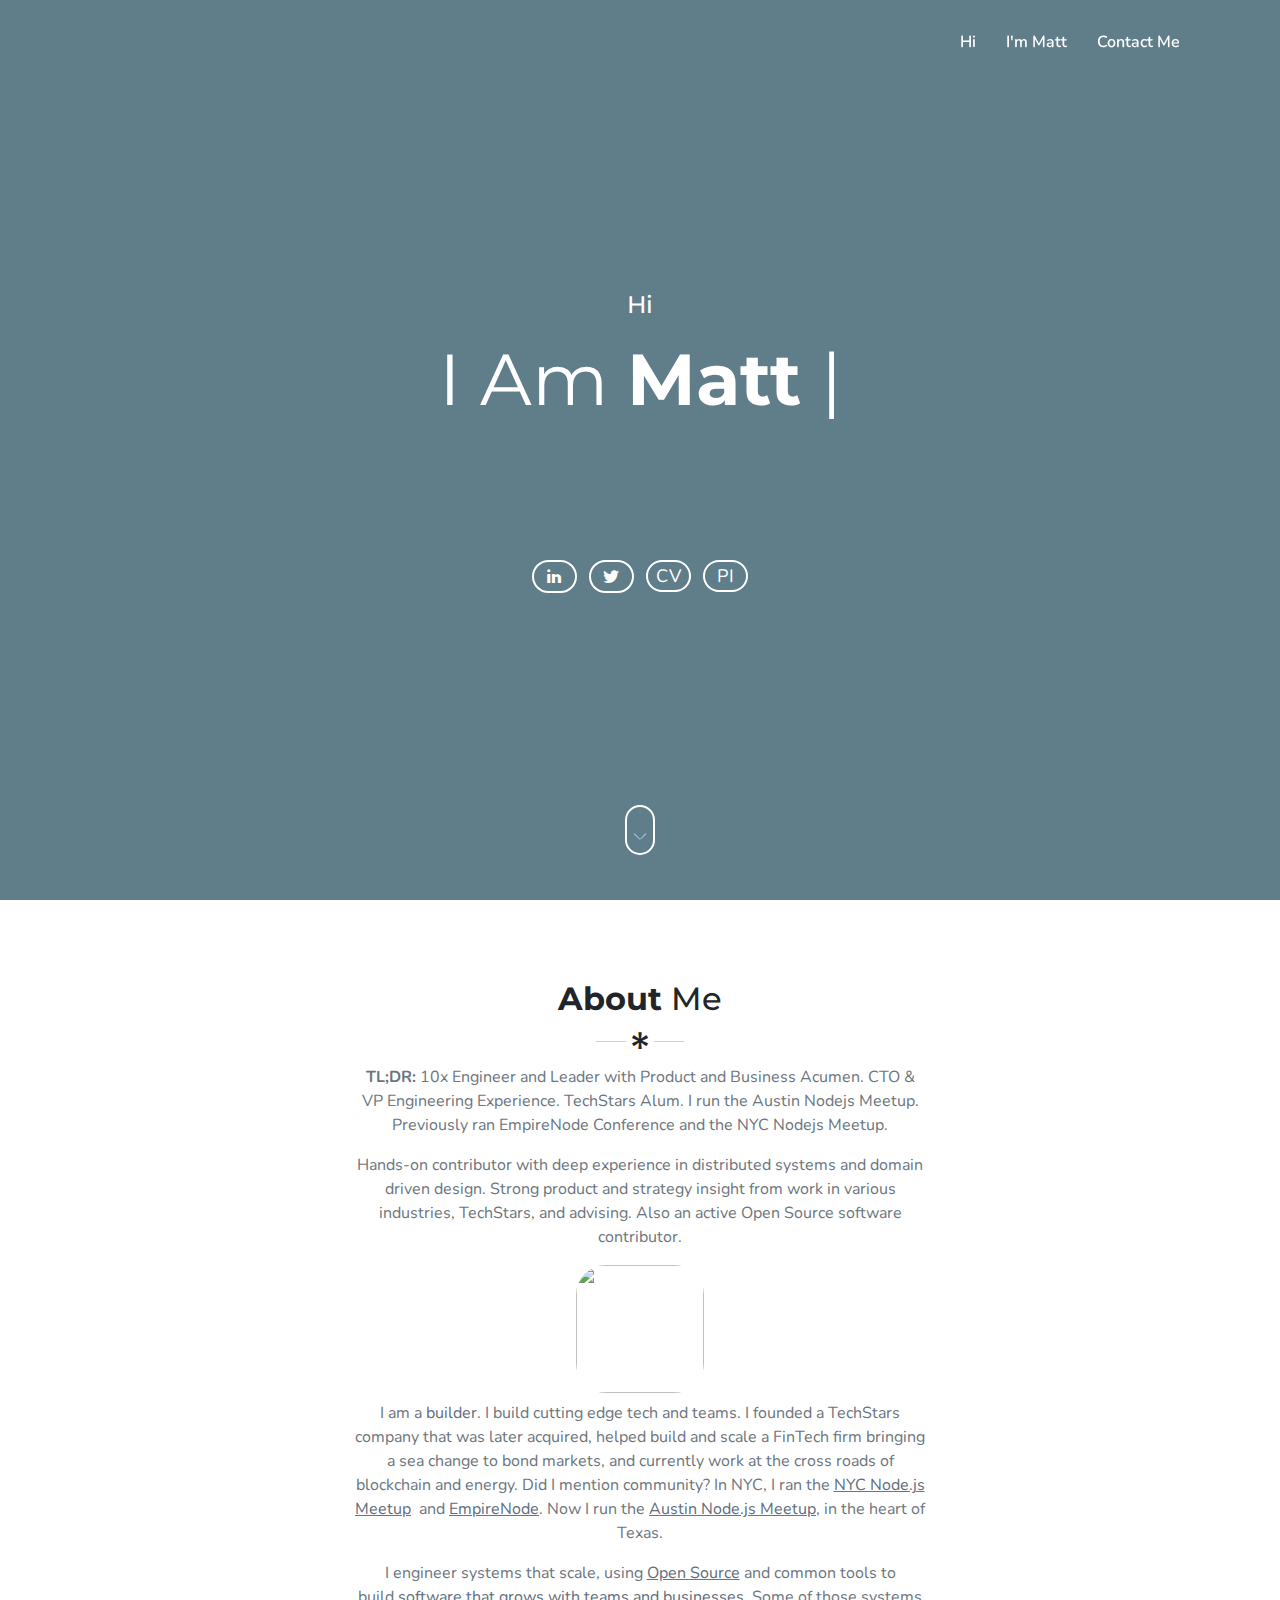
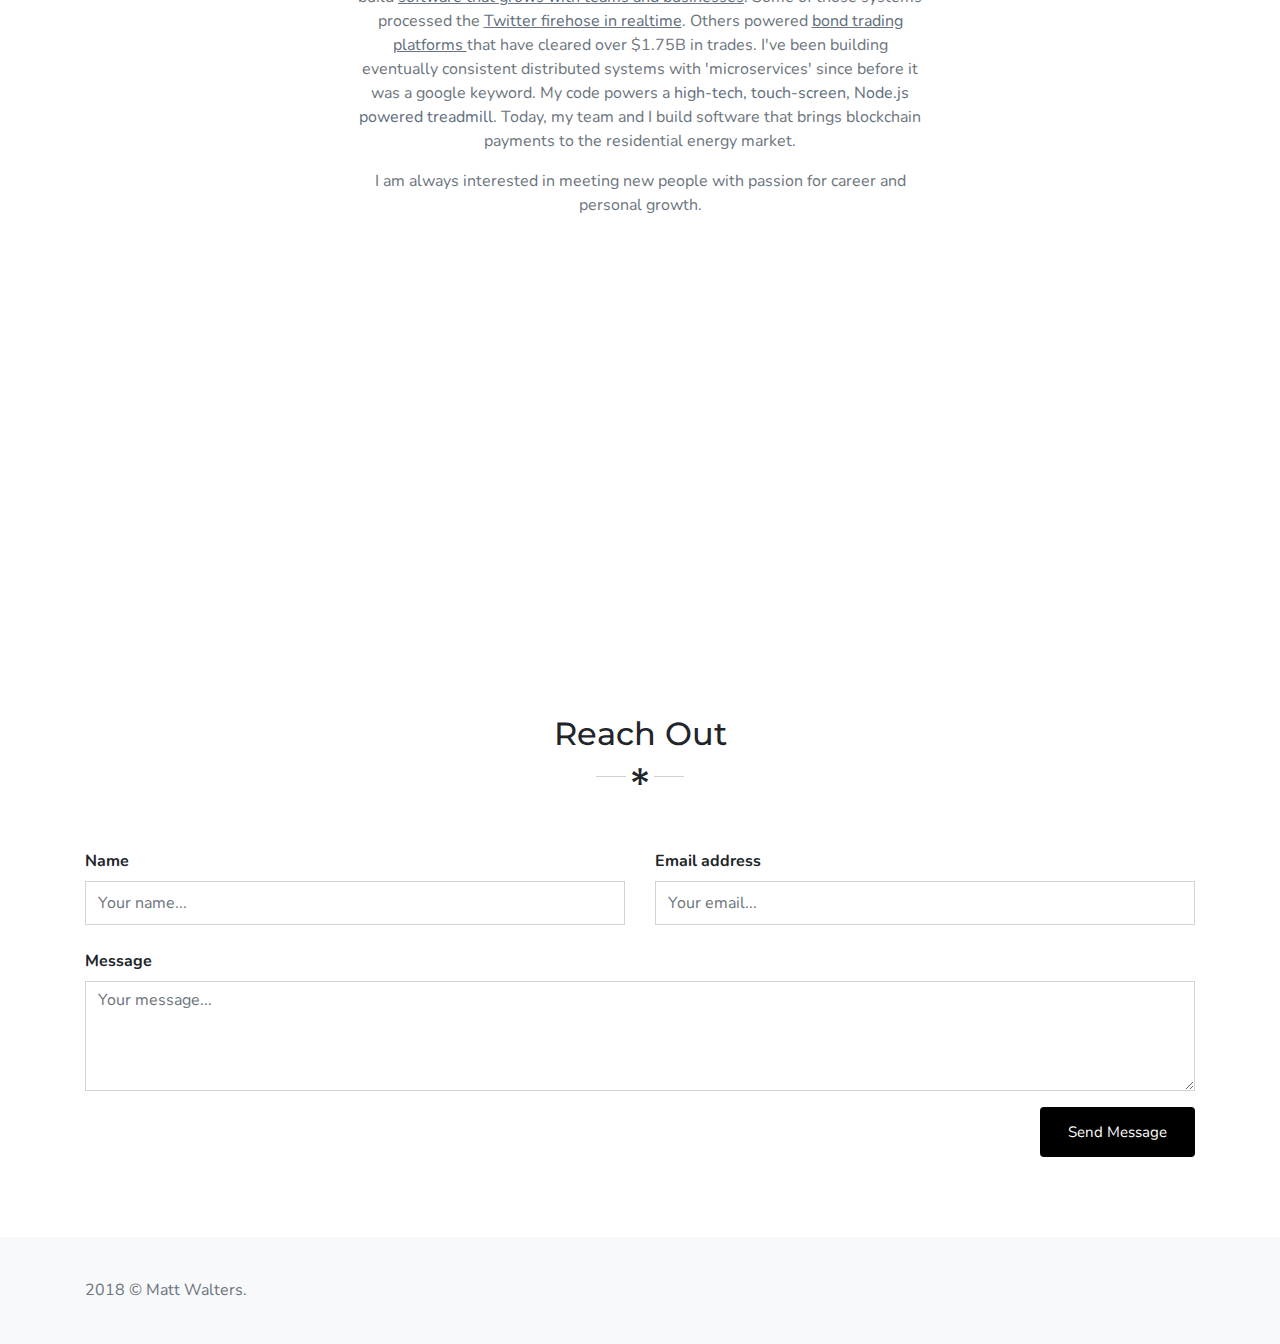
==== index.html @ 9e2d49bc "removing phone, subject" ====
<!DOCTYPE html>
<html lang="en">

    <head>
        <meta charset="UTF-8">
        <meta name="viewport" content="width=device-width, initial-scale=1">
        <title>Matt Walters - engineer, builder, leader</title>
        <meta name="description" content="" />
        <meta name="keywords" content="" />
        <meta name="author" content="ThemesBoss" />

        <link rel="shortcut icon" href="images/favicon.ico">

        <!--Bootstrap Css-->
        <link rel="stylesheet" href="css/bootstrap.min.css" />

        <!-- Materialdesign icons Css -->
        <link rel="stylesheet" href="css/materialdesignicons.min.css">

        <!-- Mobirise icons Css -->
        <link rel="stylesheet" href="css/mobiriseicons.css">

        <!-- Magnific-popup -->
        <link rel="stylesheet" href="css/magnific-popup.css">

        <!-- Animate Css -->
        <link rel="stylesheet" href="css/animate.min.css">

        <!-- Owl Slider -->
        <link rel="stylesheet" href="css/owl.carousel.css" />
        <link rel="stylesheet" href="css/owl.theme.css" />
        <link rel="stylesheet" href="css/owl.transitions.css" />

        <!-- Custom style Css -->
        <link rel="stylesheet" href="css/style.css">
    </head>

    <body>

        <!-- START LOADER -->
        <div id="preloader">
            <div id="status">
                <div class="spinner">Loading...</div>
            </div>
        </div>
        <!-- END LOADER -->

        <!-- START NAVBAR -->
        <nav class="navbar navbar-expand-lg fixed-top custom-nav sticky">
            <div class="container">
                <button class="navbar-toggler" type="button" data-toggle="collapse" data-target="#navbarCollapse" aria-controls="navbarCollapse" aria-expanded="false" aria-label="Toggle navigation">
                        <i class="mdi mdi-menu"></i>
                    </button>
                <div class="collapse navbar-collapse" id="navbarCollapse">
                    <ul class="navbar-nav ml-auto">
                        <li class="nav-item">
                            <a href="#home" class="nav-link">Hi</a>
                        </li>
                        <li class="nav-item">
                            <a href="#about" class="nav-link">I'm Matt</a>
                        </li>
                        <li class="nav-item">
                            <a href="#contact" class="nav-link">Contact Me</a>
                        </li>
                    </ul>
                </div>
            </div>
        </nav>
        <!-- END NAVBAR -->

        <!--START HOME-->
        <section class="home-bg section h-100vh" id="home">
            <div class="bg-overlay"></div>
            <div class="home-table">
                <div class="home-table-center">
                    <div class="container">
                        <div class="row justify-content-center">
                            <div class="col-lg-12">
                                <div class="text-white text-center">
                                    <h4>Hi</h4>
                                    <h1 class="header_title mb-0 mt-3" style="height: 200px;">I Am <span class="element font-weight-bold" data-elements="Matt Walters.,an engineer.,Matt Walters.,a builder.,Matt Walters.,a leader."></span></h1>
                                    <ul class="social_home list-unstyled text-center pt-4">
                                        <li class="list-inline-item"><a href="https://www.linkedin.com/in/mattwwalters" target="_blank" class="btn btn-outline-custom btn-rounded mt-4" style="padding: 1px 8px 0px 8px;width: 45px; margin-top: 0px !important;"><i class="mdi mdi-linkedin"></i></a></li>
                                        <li class="list-inline-item"><a href="https://twitter.com/mateodelnorte" target="_blank" class="btn btn-outline-custom btn-rounded mt-4" style="padding: 1px 8px 0px 8px;width: 45px; margin-top: 0px !important;"><i class="mdi mdi-twitter"></i></a></li>
                                        <li class="list-inline-item">
                                            <a href="https://www.dropbox.com/s/c5m313jmf5con96/matt-walters-resume.pdf?dl=0" target="_blank" class="btn btn-outline-custom btn-rounded mt-4" style="padding: 1px 8px 0px 8px;width: 45px; margin-top: 0px !important;">CV</a>
                                        </li>
                                        <li class="list-inline-item">
                                            <a href="https://www.dropbox.com/s/i2ods6h8wv91bjf/pi-behavioral-assessment.pdf?dl=0" target="_blank" class="btn btn-outline-custom btn-rounded mt-4" style="padding: 1px 8px 0px 8px;width: 45px; margin-top: 0px !important;">PI</a>
                                        </li>
                                    </ul>
                                </div>
                            </div>
                        </div>
                    </div>
                </div>
            </div>
            <div class="scroll_down">
                <a href="#about" class="scroll">
                    <i class="mbri-arrow-down text-white"></i>
                </a>
            </div>
        </section>
        <!--END HOME-->

        <!-- START ABOUT -->
        <section class="section" id="about">
            <div class="container">
                <div class="row justify-content-center">
                    <div class="col-lg-12">
                        <div class="text-center mx-auto section-main-title">
                            <h2><span class="font-weight-bold">About </span>Me</h2>
                            <div class="main-title-border">
                                <i class="mdi mdi-asterisk"></i>
                            </div>
                            <p class="text-muted mx-auto mt-2">
                                <span class="font-weight-bold">TL;DR:</span>​  10x  Engineer  and  Leader  with  Product  and  Business  Acumen.  CTO  &  VP  Engineering  Experience.  TechStars  Alum.
                                I  run  the  ​Austin  Nodejs  Meetup​.  Previously  ran  EmpireNode  Conference  and  ​the NYC  Nodejs  Meetup​.
                            </p>
                            <p class="text-muted mx-auto mt-2">
                                Hands-on  contributor  with deep  experience  in  distributed  systems  and  domain  driven  design.  Strong  product  and strategy  insight
                                from  work  in  various industries,  TechStars,  and  advising.  Also  an  active  Open  Source  software contributor.
                            </p>
                            <img src="https://media.licdn.com/dms/image/C4D03AQE67O3aN3QLjg/profile-displayphoto-shrink_200_200/0?e=1549497600&amp;v=beta&amp;t=A0W4bh3hUmWQbjij4_OqUir-6SLGu8jvkOCWQw6FWj8" style="border-radius: 30px;" height="128" width="128">
                            <p class="text-muted mx-auto mt-2">
                                <span>I am a <a href="https://www.linkedin.com/in/mattwwalters" target="_blank">builder</a></span>. I build cutting edge&nbsp;tech and teams. I founded a TechStars company that was later acquired, helped build and scale a FinTech firm bringing a sea change to bond markets, and currently work at the cross roads of blockchain and energy.&nbsp;Did I mention community? In NYC, I ran the&nbsp;<span style="text-decoration:underline;"><a href="http://meetup.com/nodejs" target="_blank" data-content="http://meetup.com/nodejs" data-type="external" rel="nofollow">NYC Node.js Meetup</a></span>&nbsp; and&nbsp;<span style="text-decoration:underline;"><a href="https://twitter.com/empirenode?lang=en" target="_blank" data-content="https://twitter.com/empirenode?lang=en" data-type="external" rel="nofollow">EmpireNode</a></span>. Now I run the <span style="text-decoration:underline;"><a href="http://austinnodejs.com" target="_blank" data-content="http://austinnodejs.com" data-type="external" rel="nofollow">Austin Node.js Meetup</a></span>, in the heart of Texas.
                            </p>
                            <p class="text-muted mx-auto mt-2">
                                <span>I engineer systems that scale, using&nbsp;<span style="text-decoration:underline;"><a href="https://www.npmjs.com/~/mateodelnorte" target="_blank" data-content="https://www.npmjs.com/~/mateodelnorte" data-type="external" rel="nofollow">Open</a>&nbsp;<a href="http://github.com/mateodelnorte" target="_blank" data-content="http://github.com/mateodelnorte" data-type="external" rel="nofollow">Source</a></span>&nbsp;and common tools to build&nbsp;<span style="text-decoration:underline;"><a href="https://www.youtube.com/watch?v=4k7bLtqXb8c" target="_blank" data-content="https://www.youtube.com/watch?v=4k7bLtqXb8c" data-type="external" rel="nofollow">software that grows with teams and businesses</a></span>. Some of those systems processed the&nbsp;<span style="text-decoration:underline;"><a href="https://twitter.com/gochime?lang=en" target="_blank" data-content="https://twitter.com/gochime?lang=en" data-type="external" rel="nofollow">Twitter firehose in realtime</a></span>. Others powered&nbsp;<span style="text-decoration:underline;"><a href="https://www.crunchbase.com/organization/electronifie" target="_blank" data-content="https://www.crunchbase.com/organization/electronifie" data-type="external" rel="nofollow">bond trading platforms&nbsp;</a></span>that have cleared over $1.75B in trades. I've been building eventually consistent distributed systems with 'microservices' since before it was a google keyword. My code powers a&nbsp;<a href="http://link.brightcove.com/services/player/bcpid1569566169001?bckey=AQ~~,AAABbXFr41k~,dLWXgdrAmK4P5tPDrk6Fmrtw0cDJv8Xg&amp;bctid=2098468273001" target="_blank" data-content="http://link.brightcove.com/services/player/bcpid1569566169001?bckey=AQ~~,AAABbXFr41k~,dLWXgdrAmK4P5tPDrk6Fmrtw0cDJv8Xg&amp;bctid=2098468273001" data-type="external" rel="nofollow">high-tech, touch-screen, Node.js powered treadmill</a>. Today, my team and I build&nbsp;software that brings blockchain payments to the residential energy market.</span>
                            </p>
                            <p class="text-muted mx-auto mt-2">
                                <span>I am always interested in meeting new people with passion for career and personal growth.</span>
                            </p>

                            <iframe width="560" height="315" src="https://www.youtube.com/embed/4k7bLtqXb8c" frameborder="0" allow="accelerometer; autoplay; encrypted-media; gyroscope; picture-in-picture" allowfullscreen></iframe>
                        </div>
                    </div>
                </div>
            </div>
        </section>
        <!-- END ABOUT -->

        <!-- CONTACT FORM START-->
        <section class="section " id="contact">
            <div class="container">
                <div class="row justify-content-center">
                    <div class="col-lg-12">
                        <div class="text-center mx-auto section-main-title">
                            <h2>Reach Out</h2>
                            <div class="main-title-border">
                                <i class="mdi mdi-asterisk"></i>
                            </div>
                        </div>
                    </div>
                </div>
                <div class="row mt-4 pt-4">
                    <div class="col-lg-12">
                        <div class="contact_form">
                            <div id="message"></div>
                            <form method="POST" action="https://ypey3d0rjf.execute-api.us-east-1.amazonaws.com/Prod/" name="contact-form" id="working_form">
                                <div class="row">
                                    <div class="col-lg-6">
                                        <div class="form-group mt-2">
                                            <label for="name" class="font-weight-bold">Name</label>
                                            <input name="name" id="name" type="text" class="form-control" placeholder="Your name..." >
                                        </div>
                                    </div>
                                    <div class="col-lg-6">
                                        <div class="form-group mt-2">
                                            <label for="email" class="font-weight-bold">Email address</label>
                                            <input name="email" id="email" type="email" class="form-control" placeholder="Your email..." >
                                        </div>
                                    </div>
                                </div>
                                <div class="row">
                                    <div class="col-lg-12">
                                        <div class="form-group mt-2">
                                            <label for="comments" class="font-weight-bold">Message</label>
                                            <textarea name="comments" id="comments" rows="4" class="form-control" placeholder="Your message..."></textarea>
                                        </div>
                                    </div>
                                </div>
                                <div class="row">
                                    <div class="col-sm-12 text-right">
                                        <div class="g-recaptcha" data-sitekey="6LcqW34UAAAAAB2nHOfUoIPY3ghzzU7lsdGNyKzV"></div>
                                        <input type="submit"
                                            id="submit"
                                            name="send"
                                            class="submitBnt btn btn-custom"
                                            data-callback="onContctUsSubmit"
                                            value="Send Message">
                                        <div id="simple-msg"></div>
                                    </div>
                                </div>
                            </form>
                        </div>
                    </div>
                </div>
            </div>
        </section>
        <!-- CONTACT FORM END-->

        <!-- START FOOTER -->
        <section class="bg-light">
            <div class="container">
                <div class="row pt-4 pb-4">
                    <div class="col-lg-12">
                        <div class="float-left float_none mt-2 mb-2">
                            <p class="copy-rights text-muted mb-0">2018 &copy; Matt Walters.</p>
                        </div>
                    </div>
                </div>
            </div>
        </section>
        <!-- END FOOTER -->

        <!-- BACK TO TOP -->
        <a href="#" class="back_top"> <i class="mbri-arrow-up"> </i> </a>


        <!-- JAVASCRIPTS -->
        <script src="js/jquery.min.js"></script>
        <script src="js/popper.min.js"></script>
        <script src="js/bootstrap.min.js"></script>
        <!--EASING JS-->
        <script src="js/jquery.easing.min.js"></script>
        <script src="js/scrollspy.min.js"></script>
        <!-- TYPED -->
        <script src="js/typed.js"></script>
        <!-- MFP JS -->
        <script src="js/jquery.magnific-popup.min.js"></script>
        <!--PORTFOLIO FILTER JS-->
        <script src="js/isotope.js"></script>
        <!-- CONTACT JS -->
        <script src="js/contact.js"></script>
        <!-- OWL CAROUSEL -->
        <script src="js/owl.carousel.min.js"></script>
        <!--CUSTOM JS-->
        <script src="js/custom.js"></script>
        <script src='https://www.google.com/recaptcha/api.js'></script>
        <script>
            $(".element").each(function() {
                var $this = $(this);
                $this.typed({
                    strings: $this.attr('data-elements').split(','),
                    typeSpeed: 100,
                    backDelay: 3000
                });
            });
            $.post($("#contact_form").attr('action'), JSON.stringify({
                name: $("#contact_form input[name='name']").val(),
                email: $("#contact_form input[name='email']").val(),
                message: $("#contact_form textarea[name='message']").val(),
                'g-recaptcha-response': $("#contact_form textarea[name='g-recaptcha-response']").val()
            }), function (data) {
                $(".thanks").show();
                $("#contact_form button").hide();
            }, 'json');
        </script>
    </body>
</html>
---- css/mobiriseicons.css ----
@font-face {
  font-family: 'MobiriseIcons';
  src:  url('../fonts/MobiriseIcons.eot?5dqoim');
  src:  url('../fonts/MobiriseIcons.eot?5dqoim#iefix') format('embedded-opentype'),
    url('../fonts/mobirise.ttf?5dqoim') format('truetype'),
    url('../fonts/mobirise.woff?5dqoim') format('woff'),
    url('../fonts/MobiriseIcons.svg?5dqoim#MobiriseIcons') format('svg');
  font-weight: normal;
  font-style: normal;
}

[class^="mbri-"], [class*=" mbri-"] {
  /* use !important to prevent issues with browser extensions that change fonts */
  font-family: 'MobiriseIcons' !important;
  speak: none;
  font-style: normal;
  font-weight: normal;
  font-variant: normal;
  text-transform: none;
  line-height: 1;

  /* Better Font Rendering =========== */
  -webkit-font-smoothing: antialiased;
  -moz-osx-font-smoothing: grayscale;
}

.mbri-add-submenu:before {
  content: "\e900";
}
.mbri-alert:before {
  content: "\e901";
}
.mbri-align-center:before {
  content: "\e902";
}
.mbri-align-justify:before {
  content: "\e903";
}
.mbri-align-left:before {
  content: "\e904";
}
.mbri-align-right:before {
  content: "\e905";
}
.mbri-android:before {
  content: "\e906";
}
.mbri-apple:before {
  content: "\e907";
}
.mbri-arrow-down:before {
  content: "\e908";
}
.mbri-arrow-next:before {
  content: "\e909";
}
.mbri-arrow-prev:before {
  content: "\e90a";
}
.mbri-arrow-up:before {
  content: "\e90b";
}
.mbri-bold:before {
  content: "\e90c";
}
.mbri-bookmark:before {
  content: "\e90d";
}
.mbri-bootstrap:before {
  content: "\e90e";
}
.mbri-briefcase:before {
  content: "\e90f";
}
.mbri-browse:before {
  content: "\e910";
}
.mbri-bulleted-list:before {
  content: "\e911";
}
.mbri-calendar:before {
  content: "\e912";
}
.mbri-camera:before {
  content: "\e913";
}
.mbri-cart-add:before {
  content: "\e914";
}
.mbri-cart-full:before {
  content: "\e915";
}
.mbri-cash:before {
  content: "\e916";
}
.mbri-change-style:before {
  content: "\e917";
}
.mbri-chat:before {
  content: "\e918";
}
.mbri-clock:before {
  content: "\e919";
}
.mbri-close:before {
  content: "\e91a";
}
.mbri-cloud:before {
  content: "\e91b";
}
.mbri-code:before {
  content: "\e91c";
}
.mbri-contact-form:before {
  content: "\e91d";
}
.mbri-credit-card:before {
  content: "\e91e";
}
.mbri-cursor-click:before {
  content: "\e91f";
}
.mbri-cust-feedback:before {
  content: "\e920";
}
.mbri-database:before {
  content: "\e921";
}
.mbri-delivery:before {
  content: "\e922";
}
.mbri-desktop:before {
  content: "\e923";
}
.mbri-devices:before {
  content: "\e924";
}
.mbri-down:before {
  content: "\e925";
}
.mbri-download:before {
  content: "\e926";
}
.mbri-drag-n-drop:before {
  content: "\e927";
}
.mbri-drag-n-drop2:before {
  content: "\e928";
}
.mbri-edit:before {
  content: "\e929";
}
.mbri-edit2:before {
  content: "\e92a";
}
.mbri-error:before {
  content: "\e92b";
}
.mbri-extension:before {
  content: "\e92c";
}
.mbri-features:before {
  content: "\e92d";
}
.mbri-file:before {
  content: "\e92e";
}
.mbri-flag:before {
  content: "\e92f";
}
.mbri-folder:before {
  content: "\e930";
}
.mbri-gift:before {
  content: "\e931";
}
.mbri-github:before {
  content: "\e932";
}
.mbri-globe-2:before {
  content: "\e933";
}
.mbri-globe:before {
  content: "\e934";
}
.mbri-growing-chart:before {
  content: "\e935";
}
.mbri-hearth:before {
  content: "\e936";
}
.mbri-help:before {
  content: "\e937";
}
.mbri-home:before {
  content: "\e938";
}
.mbri-hot-cup:before {
  content: "\e939";
}
.mbri-idea:before {
  content: "\e93a";
}
.mbri-image-gallery:before {
  content: "\e93b";
}
.mbri-image-slider:before {
  content: "\e93c";
}
.mbri-info:before {
  content: "\e93d";
}
.mbri-italic:before {
  content: "\e93e";
}
.mbri-key:before {
  content: "\e93f";
}
.mbri-laptop:before {
  content: "\e940";
}
.mbri-layers:before {
  content: "\e941";
}
.mbri-left-right:before {
  content: "\e942";
}
.mbri-left:before {
  content: "\e943";
}
.mbri-letter:before {
  content: "\e944";
}
.mbri-like:before {
  content: "\e945";
}
.mbri-link:before {
  content: "\e946";
}
.mbri-lock:before {
  content: "\e947";
}
.mbri-login:before {
  content: "\e948";
}
.mbri-logout:before {
  content: "\e949";
}
.mbri-magic-stick:before {
  content: "\e94a";
}
.mbri-map-pin:before {
  content: "\e94b";
}
.mbri-menu:before {
  content: "\e94c";
}
.mbri-mobile:before {
  content: "\e94d";
}
.mbri-mobile2:before {
  content: "\e94e";
}
.mbri-mobirise:before {
  content: "\e94f";
}
.mbri-more-horizontal:before {
  content: "\e950";
}
.mbri-more-vertical:before {
  content: "\e951";
}
.mbri-music:before {
  content: "\e952";
}
.mbri-new-file:before {
  content: "\e953";
}
.mbri-numbered-list:before {
  content: "\e954";
}
.mbri-opened-folder:before {
  content: "\e955";
}
.mbri-pages:before {
  content: "\e956";
}
.mbri-paper-plane:before {
  content: "\e957";
}
.mbri-paperclip:before {
  content: "\e958";
}
.mbri-photo:before {
  content: "\e959";
}
.mbri-photos:before {
  content: "\e95a";
}
.mbri-pin:before {
  content: "\e95b";
}
.mbri-play:before {
  content: "\e95c";
}
.mbri-plus:before {
  content: "\e95d";
}
.mbri-preview:before {
  content: "\e95e";
}
.mbri-print:before {
  content: "\e95f";
}
.mbri-protect:before {
  content: "\e960";
}
.mbri-question:before {
  content: "\e961";
}
.mbri-quote-left:before {
  content: "\e962";
}
.mbri-quote-right:before {
  content: "\e963";
}
.mbri-redo:before {
  content: "\e964";
}
.mbri-refresh:before {
  content: "\e965";
}
.mbri-responsive:before {
  content: "\e966";
}
.mbri-right:before {
  content: "\e967";
}
.mbri-rocket:before {
  content: "\e968";
}
.mbri-sad-face:before {
  content: "\e969";
}
.mbri-sale:before {
  content: "\e96a";
}
.mbri-save:before {
  content: "\e96b";
}
.mbri-search:before {
  content: "\e96c";
}
.mbri-setting:before {
  content: "\e96d";
}
.mbri-setting2:before {
  content: "\e96e";
}
.mbri-setting3:before {
  content: "\e96f";
}
.mbri-share:before {
  content: "\e970";
}
.mbri-shopping-bag:before {
  content: "\e971";
}
.mbri-shopping-basket:before {
  content: "\e972";
}
.mbri-shopping-cart:before {
  content: "\e973";
}
.mbri-sites:before {
  content: "\e974";
}
.mbri-smile-face:before {
  content: "\e975";
}
.mbri-speed:before {
  content: "\e976";
}
.mbri-star:before {
  content: "\e977";
}
.mbri-success:before {
  content: "\e978";
}
.mbri-sun:before {
  content: "\e979";
}
.mbri-sun2:before {
  content: "\e97a";
}
.mbri-tablet-vertical:before {
  content: "\e97b";
}
.mbri-tablet:before {
  content: "\e97c";
}
.mbri-target:before {
  content: "\e97d";
}
.mbri-timer:before {
  content: "\e97e";
}
.mbri-to-ftp:before {
  content: "\e97f";
}
.mbri-to-local-drive:before {
  content: "\e980";
}
.mbri-touch-swipe:before {
  content: "\e981";
}
.mbri-touch:before {
  content: "\e982";
}
.mbri-trash:before {
  content: "\e983";
}
.mbri-underline:before {
  content: "\e984";
}
.mbri-undo:before {
  content: "\e985";
}
.mbri-unlink:before {
  content: "\e986";
}
.mbri-unlock:before {
  content: "\e987";
}
.mbri-up-down:before {
  content: "\e988";
}
.mbri-up:before {
  content: "\e989";
}
.mbri-update:before {
  content: "\e98a";
}
.mbri-upload:before {
  content: "\e98b";
}
.mbri-user:before {
  content: "\e98c";
}
.mbri-user2:before {
  content: "\e98d";
}
.mbri-users:before {
  content: "\e98e";
}
.mbri-video-play:before {
  content: "\e98f";
}
.mbri-video:before {
  content: "\e990";
}
.mbri-watch:before {
  content: "\e991";
}
.mbri-website-theme:before {
  content: "\e992";
}
.mbri-wifi:before {
  content: "\e993";
}
.mbri-windows:before {
  content: "\e994";
}
.mbri-zoom-out:before {
  content: "\e995";
}
---- css/style.css ----
/*
------------------------------------------------------------------------
* Template Name    : Elvish | Responsive Bootstrap 4 Personal Template *
* Author           : ThemesBoss                                        *
* Version          : 1.0.0                                             *
* Created          : May 2018                                        *
* File Description : Main Css file of the template                     *
*-----------------------------------------------------------------------
*/

/***********************
    1.BASIC
    2.HELPER
    3.NAVBAR
    4.HOME
    5.ABOUT ME
    6.SERVICES
    7.FUNFACTS
    8.EDUCATION & EXPERIANCE
    9.CTA SECTION
    10.WORK
    11.CLIENT
    12.GREATE PEOPLE
    13.SUBCRIBE SECTION
    14.BLOG
    15.CONTACT US
    16.FOOTER
    17.RESPONSIVE
************************/

@import url('https://fonts.googleapis.com/css?family=Montserrat:400,500,600|Nunito:400,600,700');

/*======================
        1.BASIC
========================*/

body {
    font-family: 'Nunito', sans-serif;
    overflow-x: hidden;
}

h1,
h2,
h3,
h4,
h5,
h6 {
    font-family: 'Montserrat', sans-serif;
}

h1.font-weight-bold,
h2.font-weight-bold,
h3.font-weight-bold,
h4.font-weight-bold,
h5.font-weight-bold,
h6.font-weight-bold {
    font-weight: 600 !important;
}

a,
a:hover,
a:focus,
button,
button:focus {
    text-decoration: none !important;
    outline: none !important;
    box-shadow: none !important;
}

::selection {
    background: rgba(166, 175, 189, 0.3);
}

::-moz-selection {
    background: rgba(166, 175, 189, 0.3);
}

#preloader {
    position: fixed;
    top: 0;
    left: 0;
    right: 0;
    bottom: 0;
    background-color: #fff;
    z-index: 9999999;
}

a {
    color: #606d7d;
}
#status {
    width: 40px;
    height: 40px;
    position: absolute;
    left: 50%;
    top: 50%;
    margin: -20px 0 0 -20px;
}

.spinner {
    margin: 0 auto;
    font-size: 10px;
    position: relative;
    text-indent: -9999em;
    border-top: 5px solid rgba(0, 0, 0, 0.2);
    border-right: 5px solid rgba(0, 0, 0, 0.2);
    border-bottom: 5px solid rgba(0, 0, 0, 0.2);
    border-left: 5px solid #000;
    -webkit-transform: translateZ(0);
    -ms-transform: translateZ(0);
    transform: translateZ(0);
    -webkit-animation: load8 1.1s infinite linear;
    animation: load8 1.1s infinite linear;
}

.spinner,
.spinner:after {
    border-radius: 50%;
    width: 40px;
    height: 40px;
}

@-webkit-keyframes load8 {
    0% {
        -webkit-transform: rotate(0deg);
        transform: rotate(0deg);
    }
    100% {
        -webkit-transform: rotate(360deg);
        transform: rotate(360deg);
    }
}

@keyframes load8 {
    0% {
        -webkit-transform: rotate(0deg);
        transform: rotate(0deg);
    }
    100% {
        -webkit-transform: rotate(360deg);
        transform: rotate(360deg);
    }
}

.back_top {
    text-align: center;
    position: fixed;
    bottom: 15px;
    height: 35px;
    width: 35px;
    background-color: #000;
    display: none;
    z-index: 10000;
    border-radius: 3px;
    right: 20px;
    transition: all 0.5s;
}

.back_top i {
    color: #fff;
    line-height: 35px;
    font-size: 12px;
    display: block;
}

/*==========================
        2.HELPER
============================*/

.section {
    padding-top: 80px;
    padding-bottom: 80px;
    position: relative;
    background-color: #fff;
}

.bg-dark {
    background-color: #000;
}

.bg-custom{
    background-color: #000;
}

.text-dark {
    color: #000 !important;
}

.text-muted {
    color: #777;
}

.text-custom {
    color: #000 !important;
}

.h-100vh {
    height: 100vh;
}

.z-index {
    z-index: 2;
}

.bg-custom {
    background-color: #000;
}

.section-main-title {
    max-width: 570px;
}

.main-title-border::after,
.main-title-border::before {
    display: inline-block;
    margin-top: -7px;
    vertical-align: middle;
    content: "";
    background-color: #d0d0d0;
    width: 30px;
    height: 1px;
}

.main-title-border i {
    font-size: 20px;
}

.bg-overlay-gredient {
    background: linear-gradient(32deg, rgba(18, 166, 181, 0.8) 0%, rgba(16, 12, 242, 0.7) 100%);
    position: absolute;
    top: 0;
    right: 0;
    left: 0;
    bottom: 0;
    width: 100%;
    height: 100%;
}

.bg-overlay {
    background: rgba(6, 52, 72, 0.67);
    position: absolute;
    top: 0;
    right: 0;
    left: 0;
    bottom: 0;
    width: 100%;
    height: 100%;
}

.btn {
    padding: 12px 26px;
}

.btn-rounded {
    border-radius: 30px;
}

.btn-outline-custom {
    background-color: transparent;
    border: 2px solid #fff;
    color: #fff;
    letter-spacing: 1px;
    transition: all 0.5s;
    font-size: 15px;
}

.btn-outline-custom:hover,
.btn-outline-custom:focus,
.btn-outline-custom:active,
.btn-outline-custom.active,
.btn-outline-custom.focus,
.btn-outline-custom:active,
.btn-outline-custom:focus,
.btn-outline-custom:hover,
.open>.dropdown-toggle.btn-outline-custom {
    background-color: #fff !important;
    border-color: #fff !important;
    color: #000 !important;
}

.btn-outline-black {
    background-color: transparent;
    border: 2px solid #000;
    color: #000;
    font-weight: 600;
    letter-spacing: 1px;
    transition: all 0.5s;
    font-size: 15px;
}

.btn-outline-black:hover,
.btn-outline-black:focus,
.btn-outline-black:active,
.btn-outline-black.active,
.btn-outline-black.focus,
.btn-outline-black:active,
.btn-outline-black:focus,
.btn-outline-black:hover,
.open>.dropdown-toggle.btn-outline-black {
    background-color: #000 !important;
    border-color: #000 !important;
    color: #fff !important;
}

.btn-custom {
    background-color: #000;
    border: 2px solid #000;
    color: #fff;
    transition: all 0.5s;
    font-size: 15px;
    text-transform: capitalize;
}

.btn-custom:hover,
.btn-custom:focus,
.btn-custom:active,
.btn-custom.active,
.btn-custom.focus,
.btn-custom:active,
.btn-custom:focus,
.btn-custom:hover,
.open>.dropdown-toggle.btn-custom {
    background-color: #fff;
    border-color: #000;
    color: #000;
}

/*==========================
        3.NAVBAR
============================*/

.custom-nav {
    padding: 15px 0px;
    width: 100%;
    border-radius: 0px;
    z-index: 999;
    margin-bottom: 0px;
    transition: all 0.5s ease-in-out;
    background-color: transparent;
}

.custom-nav.stickyadd {
    background-color: #fff;
    padding: 8px 0;
    box-shadow: 0px 0px 18px 1px rgba(0, 0, 0, 0.1);
}

.custom-nav .navbar-nav li a {
    color: #fff;
    font-size: 16px;
    background-color: transparent !important;
    padding: 15px 0;
    position: relative;
    margin: 0 7px;
    font-weight: 600;
    transition: all 0.4s;
}

.custom-nav .navbar-nav li.active a:before,
.custom-nav .navbar-nav li:hover a:before,
.custom-nav .navbar-nav li:active a:before,
.custom-nav.stickyadd .navbar-nav li.active a:before,
.custom-nav.stickyadd .navbar-nav li:hover a:before,
.custom-nav.stickyadd .navbar-nav li:active a:before {
    opacity: 1;
}

.custom-nav .navbar-nav li a:before,
.custom-nav.stickyadd .navbar-nav li a:before {
    content: '';
    position: absolute;
    left: 50%;
    bottom: 10%;
    height: 6px;
    width: 6px;
    background: #fff;
    border-radius: 50%;
    opacity: 0;
    transform: translateX(-50%);
    -webkit-transition: all 0.3s ease 0s;
    -o-transition: all 0.3s ease 0s;
    transition: all 0.3s ease 0s;
}

.custom-nav.stickyadd .navbar-nav li a:before {
    background: #000 !important;
}

.navbar-toggler {
    font-size: 24px;
    margin-top: 5px;
    margin-bottom: 0px;
    color: #ffffff;
}

.custom-nav.stickyadd .navbar-nav li a {
    color: #000;
}

.navbar-toggle {
    font-size: 24px;
    margin-top: 5px;
    margin-bottom: 0px;
    color: #ffffff;
}

.nav .open>a,
.nav .open>a:focus,
.nav .open>a:hover {
    background-color: transparent;
    border-color: #337ab7;
}

.logo .logo-light {
    display: inline-block;
}

.stickyadd .logo .logo-dark {
    display: inline-block;
}

.stickyadd .logo .logo-light {
    display: none;
}

.logo .logo-dark {
    display: none;
}

.custom-nav .navbar-brand.logo img {
    height: 28px;
}

/*==========================
        4.HOME
============================*/

.home-bg {
    background-image: url(http://www.poppressinternational.com/wp-content/uploads/2014/10/ACL_2014_Day_1-21.jpg);
    background-position: center center;
    background-size: cover;
    position: relative;
}

.home-table-center {
    display: table-cell;
    vertical-align: middle;
}

.home-table {
    display: table;
    width: 100%;
    height: 100%;
}

.header_title {
    font-size: 72px;
    font-weight: 400;
    line-height: 1.2;
    text-transform: capitalize;
}

.header_subtitle {
    line-height: 2.0;
    font-size: 18px;
    max-width: 600px;
}

.social_home li a {
    font-size: 18px;
    color: #ffffff;
    display: inline-block;
    width: 30px;
    text-align: center;
}

.scroll_down {
    position: absolute;
    bottom: 5vh;
    width: 100%;
    text-align: center;
    color: #fff;
    font-size: 13px;
    z-index: 8;
}

.scroll_down i {
    position: relative;
    -webkit-animation: bounce 2s infinite;
    animation: bounce 2s infinite;
    height: 50px;
    width: 30px;
    line-height: 60px;
    border-radius: 30px;
    border: 2px solid #ffffff;
    display: inline-block;
    color: #fff;
    font-size: 12px;
}

.scroll_down i:after {
    content: "";
    position: absolute;
    top: 0;
    left: 0;
    width: 100%;
    height: 100%;
    border-radius: 50%;
    z-index: -1;
    transition: all .2s;
}

/*----DEMO 4/5/6----*/

.creative:after {
    content: "";
    position: absolute;
    bottom: -40px;
    left: 0;
    z-index: 1;
    width: 100%;
    height: 100px;
    background: transparent;
    background-size: 100% 100%;
    background-image: url(../images/bottom-color.png);
}

/*----DEMO 7/8/9-----*/

.clip-home{
    clip-path: polygon(0 0, 100% 0, 100% 83%, 50% 100%, 0 83%);
}

/*----DEMO 10/11/12/13----*/

.jarallax{
    background-size: cover;
    background-position: center center;
}

/*----DEMO 14----*/

.home-bg-slider {
    position: relative;
}

.home-bg-slider .carousel-control-next,
.carousel-control-prev {
    width: 6%;
}

.home-bg-slider .carousel-item,
.home-bg-slider .carousel {
    height: 100vh;
    width: 100%;
}

.home-bg-slider .carousel-item {
    background-position: center center;
    background-size: cover;
}

/*==========================
        5.ABOUT ME
============================*/

.about-detail {
    max-width: 850px;
}

.about-detail .about-work li {
    font-size: 18px;
    font-weight: 600;
}

.about-detail .about-work li::after {
    content: "";
    height: 3px;
    width: 3px;
    border-radius: 50%;
    background-color: #757575;
    margin: 0px 12px;
    position: relative;
    display: inline-block;
    top: -3px;
}

.about-detail .about-work li:last-child:after {
    content: "";
    display: none;
}

.skill-custom .progress {
    height: 4px;
    margin-bottom: 40px;
    margin-top: 10px;
}

.skill-custom .progress-bar {
    background: #000;
}

/*==========================
        6.SERVICES
============================*/

.lan_box_ser {
    border: 1px dotted #e7e7e7;
}

.lan_box_ser .ser_icon i {
    font-size: 42px;
}

/*==========================
        7.FUNFACTS
============================*/

.lan_funfact {
    border: 1px dashed #b9b9b9;
}

.lan_funfact .lan_fun_name {
    font-size: 15px;
    color: rgba(255, 255, 255, 0.7);
}

.bg-funfact {
    position: relative;
    background-image: url(../images/img-1.jpg);
    background-size: cover;
    background-position: center center;
}

/*===========================
        8.EDUCATION
=============================*/

.cv_edu_exp {
    padding: 10px 0;
    position: relative;
}

.cv_edu_exp::after {
    content: "";
    height: 100%;
    left: 0;
    background-color: #e7e7e7;
    margin: 0;
    position: absolute;
    right: 0;
    top: 0;
    width: 1px;
}

.cv_edu_exp .cv_edu_exp_box {
    border-radius: 7px;
    border: 1px solid #e7e7e7;
    margin-left: 20px;
    padding: 20px;
}

.cv_edu_exp .cv_edu_exp_box .cv_edu_exp_year {
    position: relative;
    margin: 0 0 10px 15px !important;
}

.cv_edu_exp .cv_edu_exp_box .cv_edu_exp_year::after {
    border: 3px solid #fff;
    border-radius: 50%;
    content: "";
    height: 20px;
    background-color: #000;
    position: absolute;
    left: -65px !important;
    width: 20px;
    z-index: 1;
}

.cv_edu_exp .cv_edu_exp_box .cb_edu_exp_detail {
    text-align: left;
    margin-left: 15px;
    float: left;
    border-radius: 0;
}

.cv_edu_exp h4,
.cb_edu_exp_detail h4 {
    font-size: 18px;
    font-weight: 600;
    margin-top: 0;
    text-transform: capitalize;
}

.cv_desc {
    line-height: 26px;
    font-size: 15px;
    color: #666;
}

/*==========================
        9.CTA SECTIOn
============================*/

.bg-cta {
    position: relative;
    background-image: url(../images/img-2.jpg);
    background-size: cover;
    background-position: center center;
}

/*===========================
        10.WORK
=============================*/

.work_menu li a {
    letter-spacing: 0.03em;
    cursor: pointer;
    margin-bottom: 5px;
    font-weight: 600;
    font-size: 14px;
    color: #9a9a9a !important;
    transition: all 0.5s;
    margin-top: 5px;
}

.work_menu li {
    margin-right: 0px !important;
}

.work_menu li:after {
    content: "";
    height: 3px;
    width: 3px;
    border-radius: 50%;
    background-color: #757575;
    margin: 0px 16px;
    position: relative;
    display: inline-block;
    top: -3px;
}

.work_menu li:last-child:after {
    content: "";
    display: none;
}

.work_menu a.active,
.work_menu a:hover {
    color: #000 !important;
}

.work_item {
    position: relative;
    padding: 15px;
}

.work_box {
    overflow: hidden;
    position: relative;
}

.work_box .work_img {
    position: relative;
    overflow: hidden;
}

.work_box .work_img:after {
    content: " ";
    display: block;
    width: 100%;
    height: 100%;
    position: absolute;
    top: 0;
    left: 0;
    border-radius: 5px;
    transition: all 0.27s cubic-bezier(0.3, 0.1, 0.58, 1);
}

.work_box .work_img>img {
    transition: all 0.3s cubic-bezier(0.3, 0.1, 0.58, 1);
    border-radius: 0;
}

.work_box .work_detail {
    opacity: 0;
    color: #ffffff;
    width: 100%;
    padding: 20px;
    box-sizing: border-box;
    position: absolute;
    left: 0;
    overflow: hidden;
    transition: all 0.27s cubic-bezier(0.3, 0.1, 0.58, 1);
}

.work_box .work_detail h4 {
    font-size: 18px;
}

.work_box .work_detail p {
    color: rgba(255, 255, 255, 0.6);
    font-size: 14px;
}

.work_box:hover .work_detail {
    top: 50%;
    transform: translate(0, -50%);
    opacity: 1;
}

.work_box:hover .work_img:after {
    background: rgba(0, 0, 0, 0.8);
}

.work_box:hover .work_img>img {
    transform: scale(1.2);
}

/*==========================
        11.CLIENT
============================*/

.bg-client {
    position: relative;
    background-image: url(../images/img-3.jpg);
    background-size: cover;
    background-position: center center;
}

.people_says .people_icon i {
    font-size: 60px;
}

.people_review_box .people_review {
    font-size: 18px;
    max-width: 580px;
}

.owl-theme .owl-controls .owl-page {
    margin: 20px 0px;
}

.owl-theme .owl-controls .owl-page span {
    display: block;
    width: 12px;
    height: 6px;
    margin: 5px 4px;
    filter: Alpha(Opacity=50);
    opacity: 0.5;
    -webkit-border-radius: 20px;
    -moz-border-radius: 20px;
    border-radius: 20px;
    transition: all 0.5s;
    background: #fff;
}

.owl-theme .owl-controls .owl-page.active span {
    width: 20px;
}

/*==========================
        12.GREATE PEOPLE
============================*/

.logo_img img {
    max-height: 100px;
    width: auto !important;
}

/*==========================
        13.SUBCRIBE SECTION
============================*/

.subcribe-newslatter input {
    padding: 15px 20px;
    width: 100%;
    font-size: 17px;
    color: #4c5667 !important;
    border: none;
    outline: none !important;
    padding-right: 150px;
    padding-left: 30px;
    border-radius: 30px;
    background-color: #f1f1f1;
}

.subcribe-newslatter button {
    position: absolute;
    top: 4px;
    right: 5px;
    outline: none !important;
    border-radius: 30px;
    font-size: 17px;
    padding: 9px 30px;
}

.subcribe-newslatter form {
    max-width: 550px;
}

/*==========================
        14.BLOG
============================*/

.blog_video .blog_play {
    position: absolute;
    top: 52%;
    left: 52%;
    margin-left: -40px;
    margin-top: -40px;
}

.blog_play {
    outline: none !important;
    width: 65px;
    height: 65px;
    padding-left: 2px;
    border-radius: 50%;
    z-index: 4;
    display: inline-block;
    cursor: pointer;
    text-align: center;
    color: #000 !important;
    font-size: 35px;
    line-height: 65px;
    background-color: #fff;
}

/*==========================
        15.CONTACT US
============================*/

.form-sub-title {
    font-size: 15px;
    line-height: 24px;
    margin-bottom: 50px;
}

.contact_form .form-control {
    box-shadow: none !important;
    height: 44px;
    border-radius: 0px;
}

.contact_form .form-control:focus {
    border-color: #000;
}

.contact_form textarea.form-control {
    height: auto;
}

.error {
    margin: 8px 0px;
    display: none;
    color: red;
}

.error_msg {
    margin-bottom: 20px;
    text-align: center;
    font-size: 18px;
    color: red;
    font-weight: 700;
}

.gig_loader {
    display: none;
}

#success_msg {
    text-align: center;
    margin-bottom: 20px;
}

#success_msg h3 {
    color: #0dba26;
    font-size: 22px;
}

/*==========================
        16.FOOTER
============================*/

.fot_social .social-icon {
    border: 2px solid #868e96;
    border-radius: 50%;
    transition: all 0.5s;
    width: 42px;
    height: 42px;
    display: block;
    font-size: 18px;
    line-height: 38px;
    text-align: center;
}

.fot_social .social-icon:hover {
    border-color: #000;
    color: #000 !important;
    transform: rotate(360deg);
}

.copy-rights {
    line-height: 43px;
}

/*==========================
        14.RESPONSIVE
============================*/

@media (max-width: 768px) {
    .custom-nav {
        margin-top: 0px;
        padding: 10px 0px !important;
        background-color: #fff !important;
    }
    .custom-nav .navbar-nav li a:before {
        content: '';
        display: none;
    }
    .custom-nav .navbar-nav li a {
        margin: 0 0px;
        padding: 6px 0;
        color: rgba(0, 0, 0, 0.55) !important;
    }
    .custom-nav .navbar-nav li.active a {
        color: #000 !important;
    }
    .custom-nav>.container {
        width: 90%;
    }
    .custom-nav .logo .logo-dark {
        display: inline-block;
    }
    .custom-nav .logo .logo-light {
        display: none;
    }
    .custom-nav .navbar-brand.logo img {
        height: 26px;
    }
    .navbar-nav {
        margin-top: 0px;
    }
    .navbar-toggler {
        font-size: 29px;
        margin-top: 0px;
        margin-bottom: 0px;
        color: #000;
    }
    .header_title {
        font-size: 40px;
        line-height: 1.2;
    }
    .header_subtitle {
        font-size: 15px;
        line-height: 1.8;
    }
    .home-bg,.h-100vh.jarallax,.h-100vh.bg-dark,.home-bg-slider .carousel-item{
        padding: 110px 0 170px 0;
    }
    .h-100vh ,.home-bg-slider .carousel-item{
        height: auto;
    }
    .clip-home{
        clip-path:none;
    }
    .custom-nav .navbar-brand.logo img {
        height: 26px;
    }
    .about-detail .about-work li::after,
    .work_menu li:after {
        display: none;
        content: "";
    }
    .about-detail .about-work li {
        margin-right: 7px;
        margin-left: 7px;
    }
    .copy-rights {
        line-height: 26px;
    }
    .float_none.float-right,
    .float_none.float-left {
        float: none !important;
        text-align: center;
    }
    .work_menu li a {
        margin: 8px 10px;
    }
}
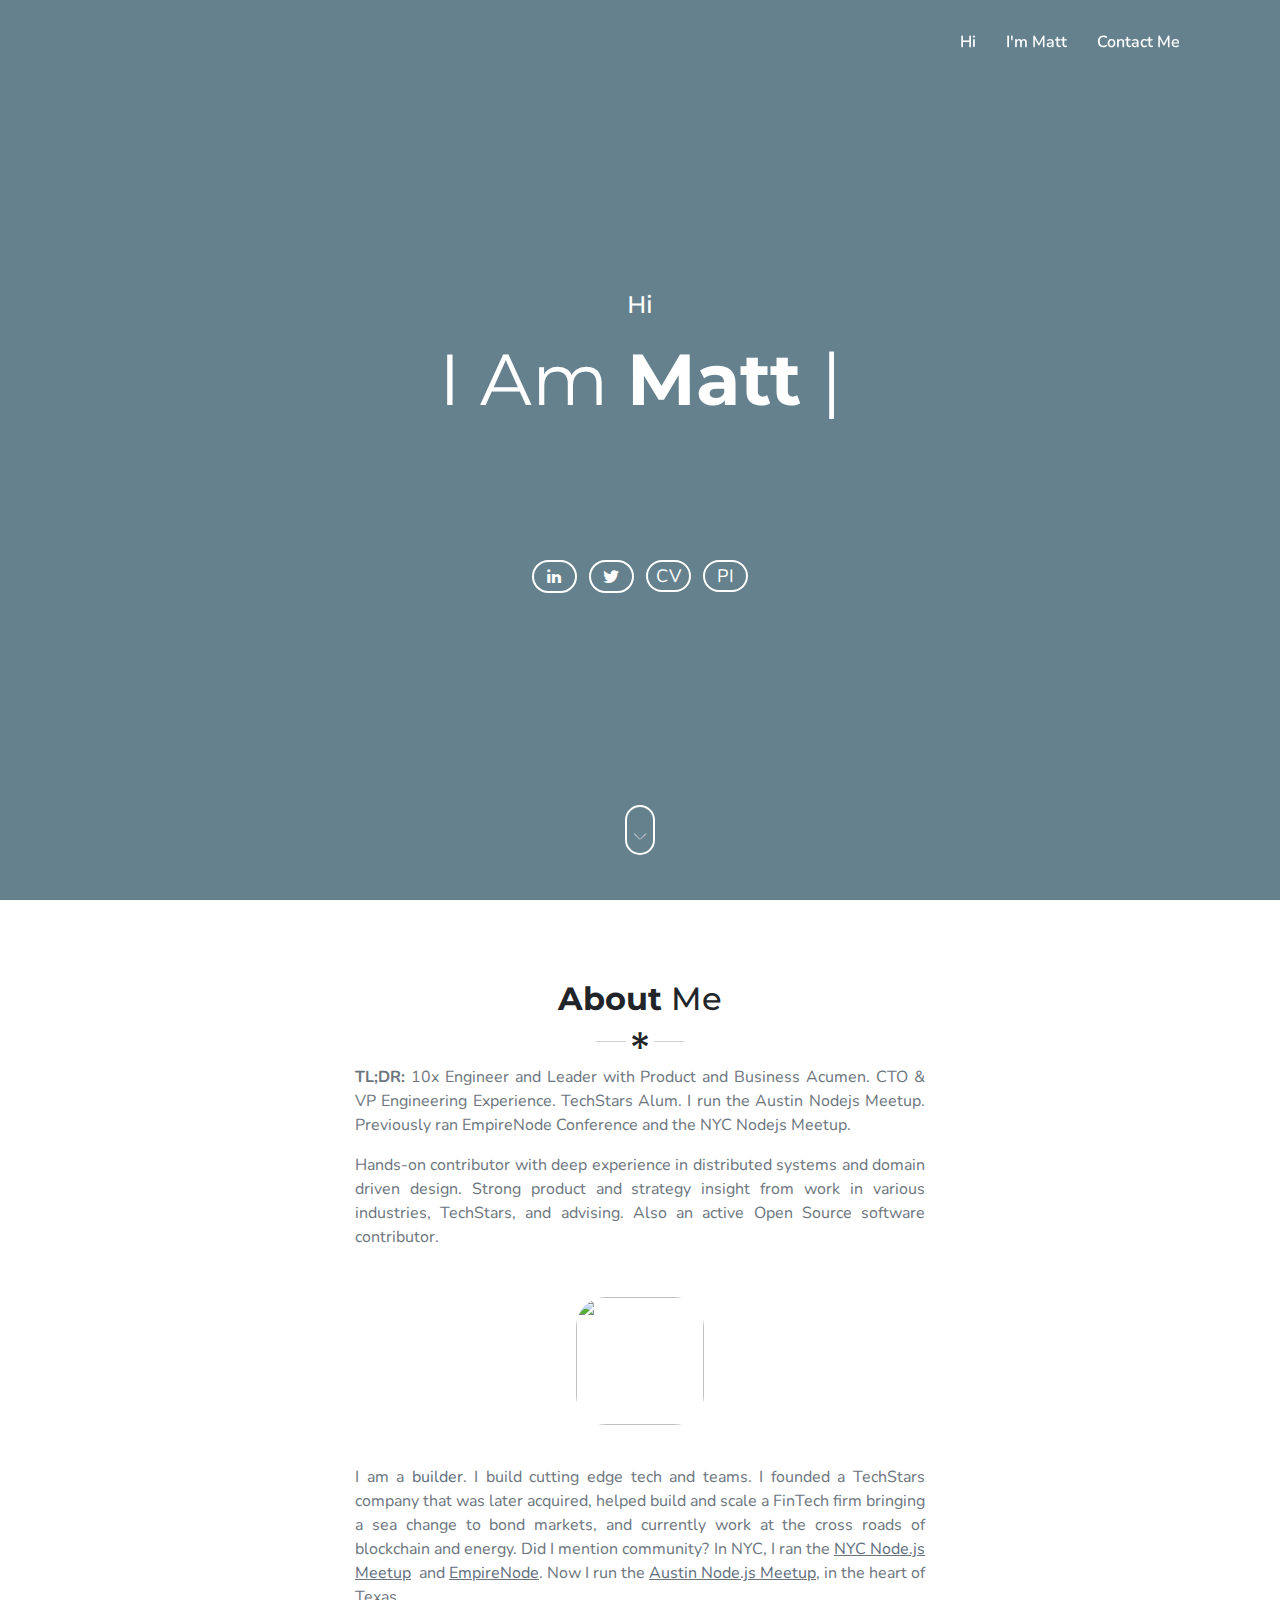
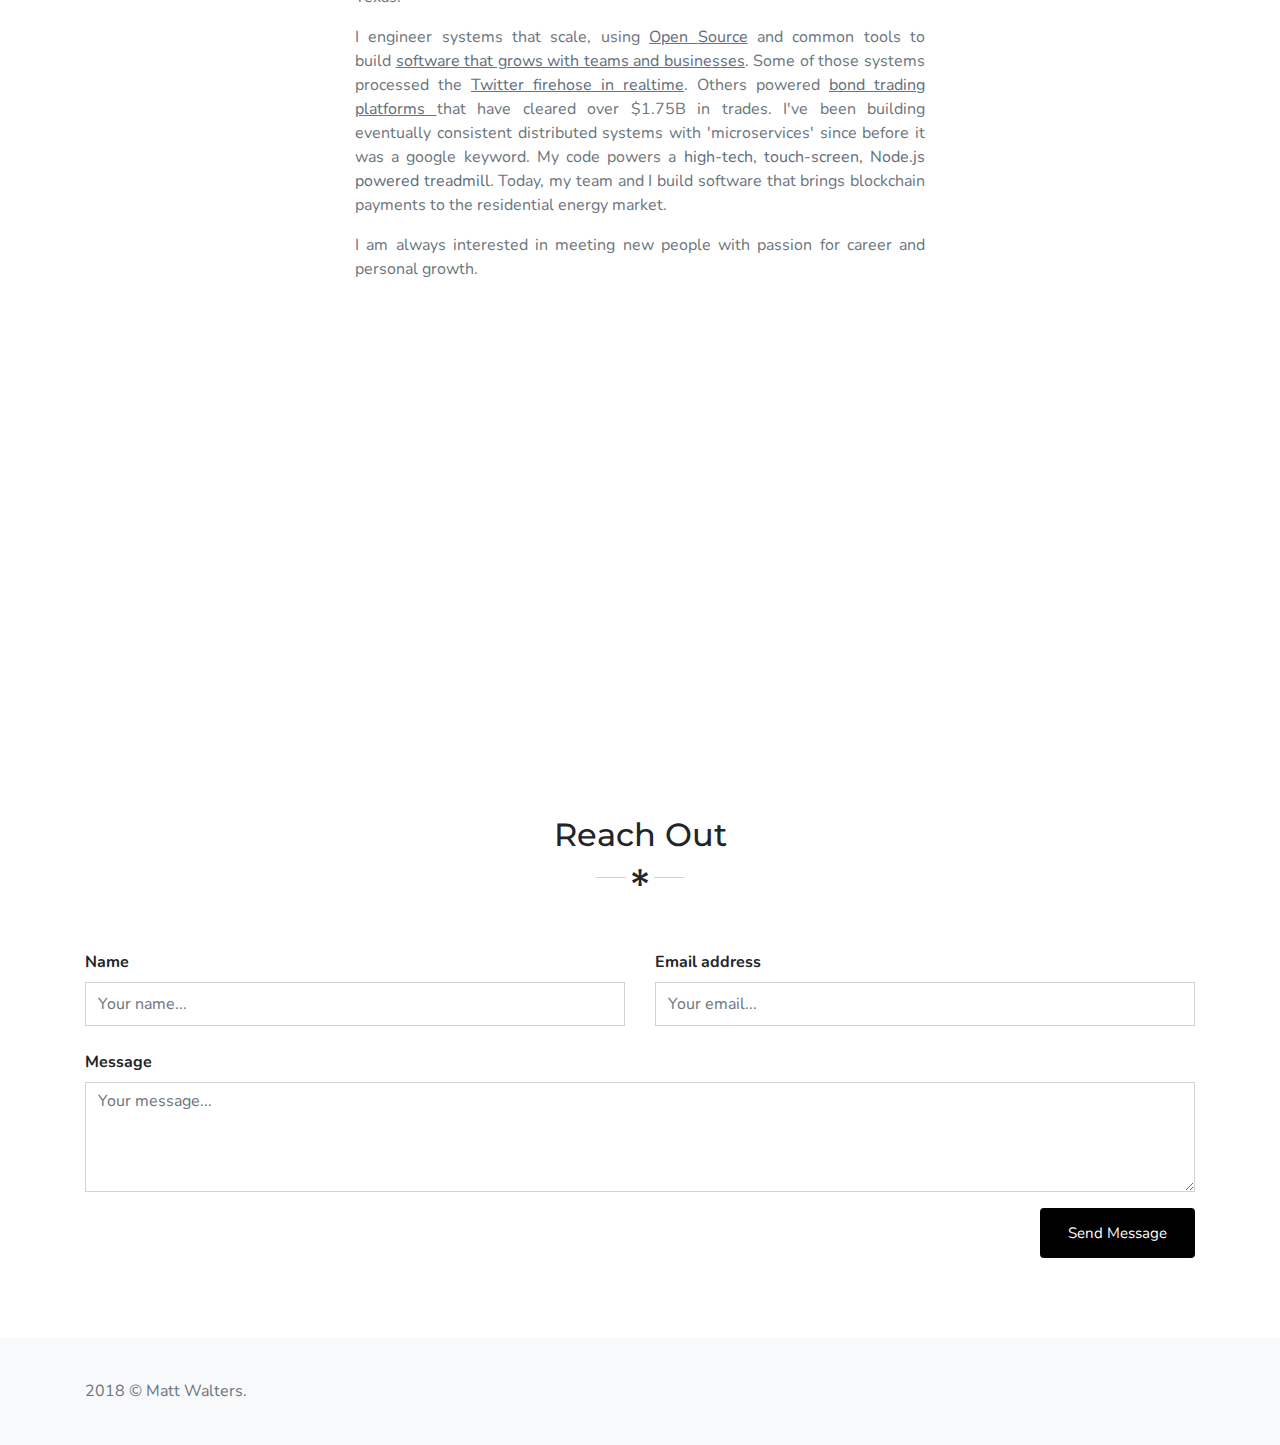
==== commit 7e2b3079: "styling updates" ====
--- a/index.html
+++ b/index.html
@@ -113,26 +113,26 @@
                             <div class="main-title-border">
                                 <i class="mdi mdi-asterisk"></i>
                             </div>
-                            <p class="text-muted mx-auto mt-2">
+                            <p class="text-muted mx-auto mt-2 justified">
                                 <span class="font-weight-bold">TL;DR:</span>​  10x  Engineer  and  Leader  with  Product  and  Business  Acumen.  CTO  &  VP  Engineering  Experience.  TechStars  Alum.
                                 I  run  the  ​Austin  Nodejs  Meetup​.  Previously  ran  EmpireNode  Conference  and  ​the NYC  Nodejs  Meetup​.
                             </p>
-                            <p class="text-muted mx-auto mt-2">
+                            <p class="text-muted mx-auto mt-2 justified">
                                 Hands-on  contributor  with deep  experience  in  distributed  systems  and  domain  driven  design.  Strong  product  and strategy  insight
                                 from  work  in  various industries,  TechStars,  and  advising.  Also  an  active  Open  Source  software contributor.
                             </p>
-                            <img src="https://media.licdn.com/dms/image/C4D03AQE67O3aN3QLjg/profile-displayphoto-shrink_200_200/0?e=1549497600&amp;v=beta&amp;t=A0W4bh3hUmWQbjij4_OqUir-6SLGu8jvkOCWQw6FWj8" style="border-radius: 30px;" height="128" width="128">
-                            <p class="text-muted mx-auto mt-2">
+                            <img class="face" src="https://media.licdn.com/dms/image/C4D03AQE67O3aN3QLjg/profile-displayphoto-shrink_200_200/0?e=1549497600&amp;v=beta&amp;t=A0W4bh3hUmWQbjij4_OqUir-6SLGu8jvkOCWQw6FWj8" style="border-radius: 30px;" height="128" width="128">
+                            <p class="text-muted mx-auto mt-2 justified">
                                 <span>I am a <a href="https://www.linkedin.com/in/mattwwalters" target="_blank">builder</a></span>. I build cutting edge&nbsp;tech and teams. I founded a TechStars company that was later acquired, helped build and scale a FinTech firm bringing a sea change to bond markets, and currently work at the cross roads of blockchain and energy.&nbsp;Did I mention community? In NYC, I ran the&nbsp;<span style="text-decoration:underline;"><a href="http://meetup.com/nodejs" target="_blank" data-content="http://meetup.com/nodejs" data-type="external" rel="nofollow">NYC Node.js Meetup</a></span>&nbsp; and&nbsp;<span style="text-decoration:underline;"><a href="https://twitter.com/empirenode?lang=en" target="_blank" data-content="https://twitter.com/empirenode?lang=en" data-type="external" rel="nofollow">EmpireNode</a></span>. Now I run the <span style="text-decoration:underline;"><a href="http://austinnodejs.com" target="_blank" data-content="http://austinnodejs.com" data-type="external" rel="nofollow">Austin Node.js Meetup</a></span>, in the heart of Texas.
                             </p>
-                            <p class="text-muted mx-auto mt-2">
+                            <p class="text-muted mx-auto mt-2 justified">
                                 <span>I engineer systems that scale, using&nbsp;<span style="text-decoration:underline;"><a href="https://www.npmjs.com/~/mateodelnorte" target="_blank" data-content="https://www.npmjs.com/~/mateodelnorte" data-type="external" rel="nofollow">Open</a>&nbsp;<a href="http://github.com/mateodelnorte" target="_blank" data-content="http://github.com/mateodelnorte" data-type="external" rel="nofollow">Source</a></span>&nbsp;and common tools to build&nbsp;<span style="text-decoration:underline;"><a href="https://www.youtube.com/watch?v=4k7bLtqXb8c" target="_blank" data-content="https://www.youtube.com/watch?v=4k7bLtqXb8c" data-type="external" rel="nofollow">software that grows with teams and businesses</a></span>. Some of those systems processed the&nbsp;<span style="text-decoration:underline;"><a href="https://twitter.com/gochime?lang=en" target="_blank" data-content="https://twitter.com/gochime?lang=en" data-type="external" rel="nofollow">Twitter firehose in realtime</a></span>. Others powered&nbsp;<span style="text-decoration:underline;"><a href="https://www.crunchbase.com/organization/electronifie" target="_blank" data-content="https://www.crunchbase.com/organization/electronifie" data-type="external" rel="nofollow">bond trading platforms&nbsp;</a></span>that have cleared over $1.75B in trades. I've been building eventually consistent distributed systems with 'microservices' since before it was a google keyword. My code powers a&nbsp;<a href="http://link.brightcove.com/services/player/bcpid1569566169001?bckey=AQ~~,AAABbXFr41k~,dLWXgdrAmK4P5tPDrk6Fmrtw0cDJv8Xg&amp;bctid=2098468273001" target="_blank" data-content="http://link.brightcove.com/services/player/bcpid1569566169001?bckey=AQ~~,AAABbXFr41k~,dLWXgdrAmK4P5tPDrk6Fmrtw0cDJv8Xg&amp;bctid=2098468273001" data-type="external" rel="nofollow">high-tech, touch-screen, Node.js powered treadmill</a>. Today, my team and I build&nbsp;software that brings blockchain payments to the residential energy market.</span>
                             </p>
-                            <p class="text-muted mx-auto mt-2">
+                            <p class="text-muted mx-auto mt-2 justified">
                                 <span>I am always interested in meeting new people with passion for career and personal growth.</span>
                             </p>
 
-                            <iframe width="560" height="315" src="https://www.youtube.com/embed/4k7bLtqXb8c" frameborder="0" allow="accelerometer; autoplay; encrypted-media; gyroscope; picture-in-picture" allowfullscreen></iframe>
+                            <iframe class="video" src="https://www.youtube.com/embed/4k7bLtqXb8c" frameborder="0" allow="accelerometer; autoplay; encrypted-media; gyroscope; picture-in-picture" allowfullscreen></iframe>
                         </div>
                     </div>
                 </div>
--- a/css/style.css
+++ b/css/style.css
@@ -88,6 +88,23 @@
 a {
     color: #606d7d;
 }
+.video {
+    margin-top: 2em;
+    min-width: 100%;
+    min-height: 20em;
+}
+.face {
+    margin: 2em;
+}
+@media (max-width: 768px) {
+    .video {
+        min-width: 100%;
+        min-height: 12em;
+    }
+}
+.justified {
+    text-align: justify;
+}
 #status {
     width: 40px;
     height: 40px;
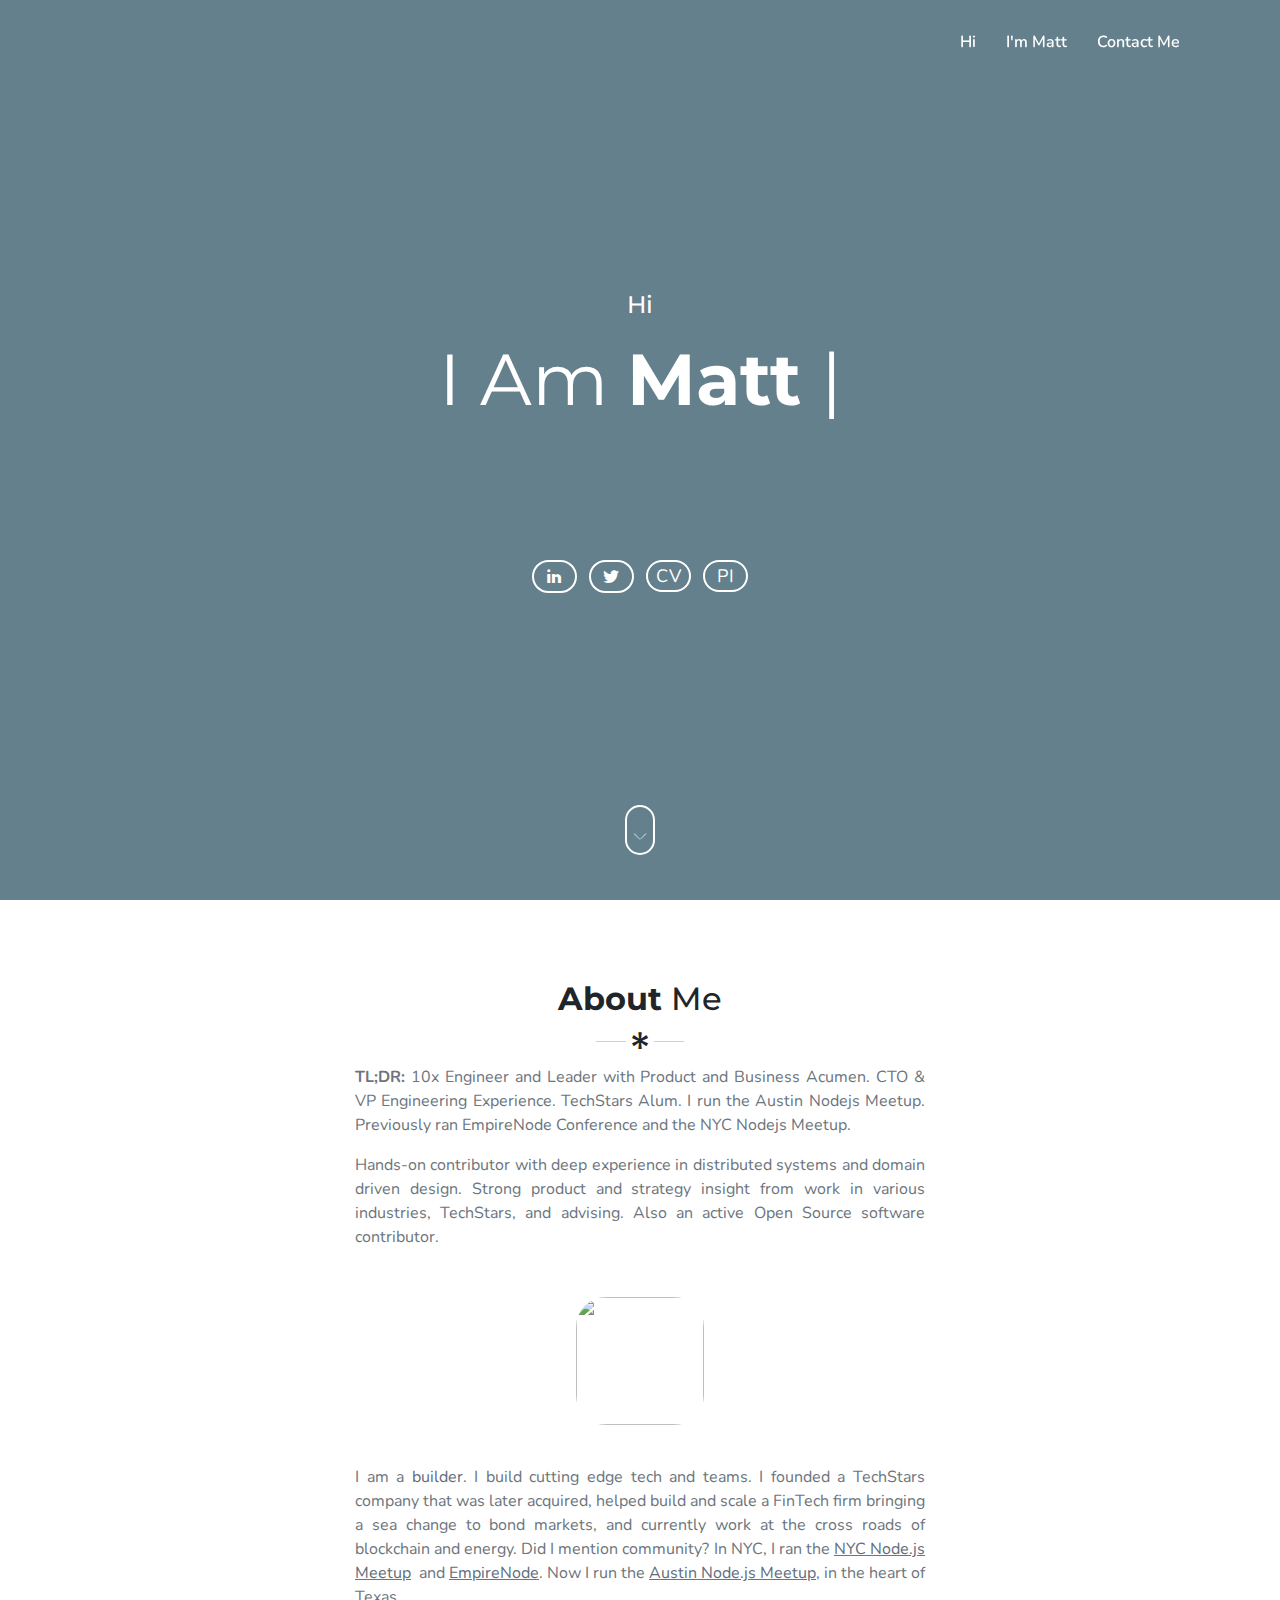
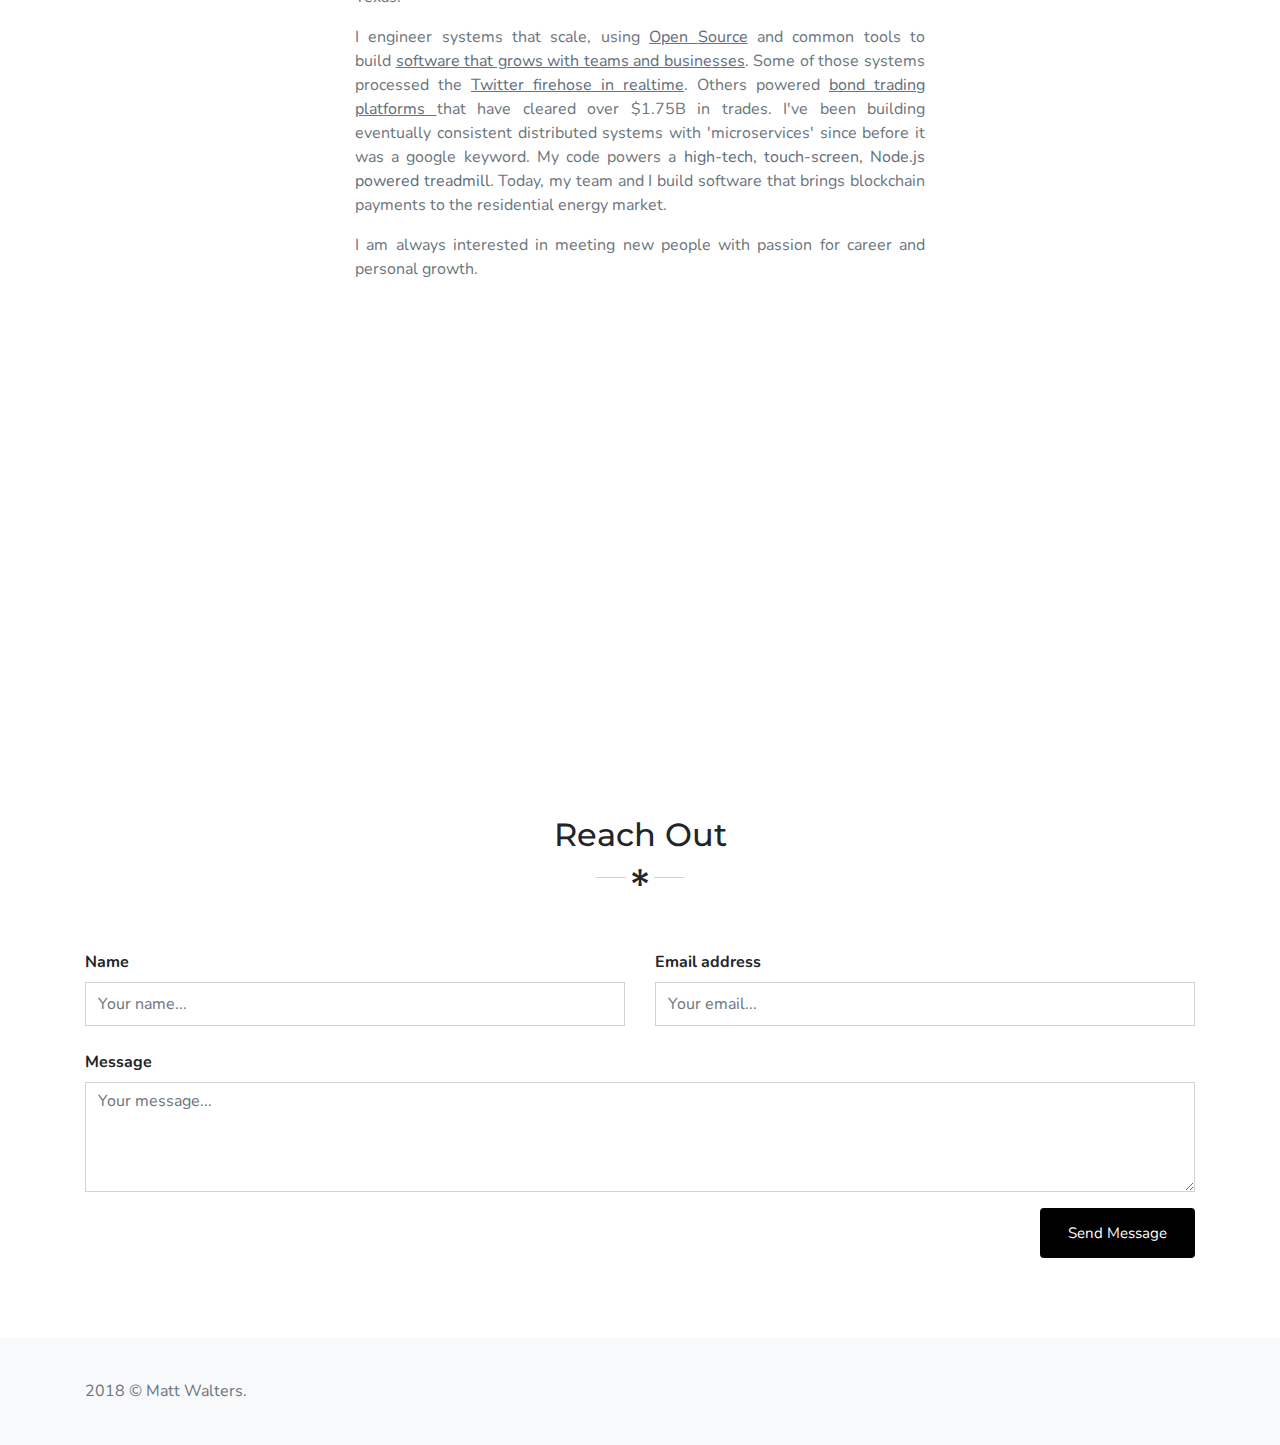
==== commit 76f30609: "updating resume link" ====
--- a/index.html
+++ b/index.html
@@ -83,7 +83,7 @@
                                         <li class="list-inline-item"><a href="https://www.linkedin.com/in/mattwwalters" target="_blank" class="btn btn-outline-custom btn-rounded mt-4" style="padding: 1px 8px 0px 8px;width: 45px; margin-top: 0px !important;"><i class="mdi mdi-linkedin"></i></a></li>
                                         <li class="list-inline-item"><a href="https://twitter.com/mateodelnorte" target="_blank" class="btn btn-outline-custom btn-rounded mt-4" style="padding: 1px 8px 0px 8px;width: 45px; margin-top: 0px !important;"><i class="mdi mdi-twitter"></i></a></li>
                                         <li class="list-inline-item">
-                                            <a href="https://www.dropbox.com/s/c5m313jmf5con96/matt-walters-resume.pdf?dl=0" target="_blank" class="btn btn-outline-custom btn-rounded mt-4" style="padding: 1px 8px 0px 8px;width: 45px; margin-top: 0px !important;">CV</a>
+                                            <a href="https://www.dropbox.com/s/4vmcyht7adxsnv6/matt-walters-resume.pdf?dl=0" target="_blank" class="btn btn-outline-custom btn-rounded mt-4" style="padding: 1px 8px 0px 8px;width: 45px; margin-top: 0px !important;">CV</a>
                                         </li>
                                         <li class="list-inline-item">
                                             <a href="https://www.dropbox.com/s/i2ods6h8wv91bjf/pi-behavioral-assessment.pdf?dl=0" target="_blank" class="btn btn-outline-custom btn-rounded mt-4" style="padding: 1px 8px 0px 8px;width: 45px; margin-top: 0px !important;">PI</a>
@@ -258,4 +258,4 @@
             }, 'json');
         </script>
     </body>
-</html>+</html>
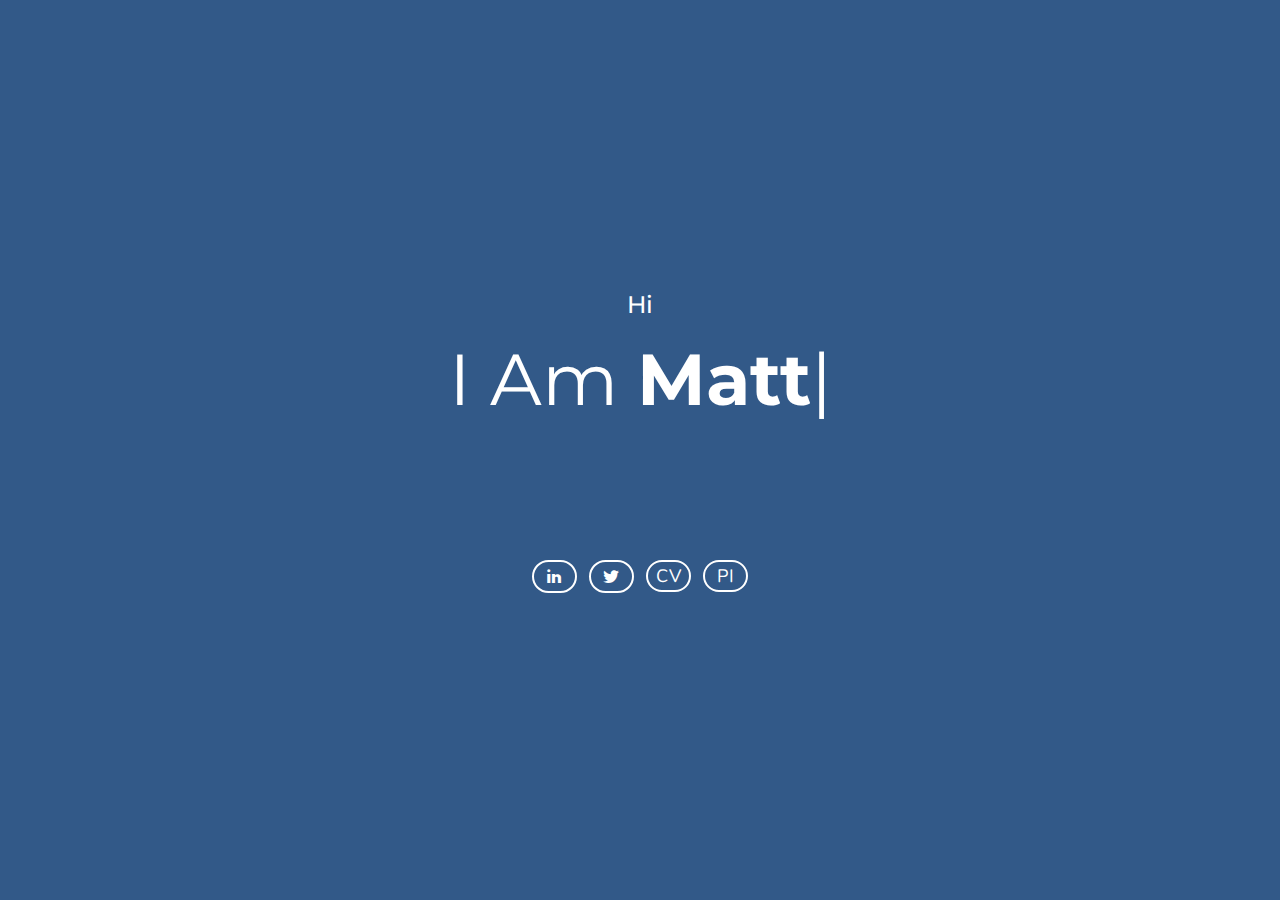
==== commit bdba2177: "simplifying" ====
--- a/index.html
+++ b/index.html
@@ -45,29 +45,6 @@
         </div>
         <!-- END LOADER -->
 
-        <!-- START NAVBAR -->
-        <nav class="navbar navbar-expand-lg fixed-top custom-nav sticky">
-            <div class="container">
-                <button class="navbar-toggler" type="button" data-toggle="collapse" data-target="#navbarCollapse" aria-controls="navbarCollapse" aria-expanded="false" aria-label="Toggle navigation">
-                        <i class="mdi mdi-menu"></i>
-                    </button>
-                <div class="collapse navbar-collapse" id="navbarCollapse">
-                    <ul class="navbar-nav ml-auto">
-                        <li class="nav-item">
-                            <a href="#home" class="nav-link">Hi</a>
-                        </li>
-                        <li class="nav-item">
-                            <a href="#about" class="nav-link">I'm Matt</a>
-                        </li>
-                        <li class="nav-item">
-                            <a href="#contact" class="nav-link">Contact Me</a>
-                        </li>
-                    </ul>
-                </div>
-            </div>
-        </nav>
-        <!-- END NAVBAR -->
-
         <!--START HOME-->
         <section class="home-bg section h-100vh" id="home">
             <div class="bg-overlay"></div>
@@ -95,124 +72,9 @@
                     </div>
                 </div>
             </div>
-            <div class="scroll_down">
-                <a href="#about" class="scroll">
-                    <i class="mbri-arrow-down text-white"></i>
-                </a>
-            </div>
+
         </section>
         <!--END HOME-->
-
-        <!-- START ABOUT -->
-        <section class="section" id="about">
-            <div class="container">
-                <div class="row justify-content-center">
-                    <div class="col-lg-12">
-                        <div class="text-center mx-auto section-main-title">
-                            <h2><span class="font-weight-bold">About </span>Me</h2>
-                            <div class="main-title-border">
-                                <i class="mdi mdi-asterisk"></i>
-                            </div>
-                            <p class="text-muted mx-auto mt-2 justified">
-                                <span class="font-weight-bold">TL;DR:</span>​  10x  Engineer  and  Leader  with  Product  and  Business  Acumen.  CTO  &  VP  Engineering  Experience.  TechStars  Alum.
-                                I  run  the  ​Austin  Nodejs  Meetup​.  Previously  ran  EmpireNode  Conference  and  ​the NYC  Nodejs  Meetup​.
-                            </p>
-                            <p class="text-muted mx-auto mt-2 justified">
-                                Hands-on  contributor  with deep  experience  in  distributed  systems  and  domain  driven  design.  Strong  product  and strategy  insight
-                                from  work  in  various industries,  TechStars,  and  advising.  Also  an  active  Open  Source  software contributor.
-                            </p>
-                            <img class="face" src="https://media.licdn.com/dms/image/C4D03AQE67O3aN3QLjg/profile-displayphoto-shrink_200_200/0?e=1549497600&amp;v=beta&amp;t=A0W4bh3hUmWQbjij4_OqUir-6SLGu8jvkOCWQw6FWj8" style="border-radius: 30px;" height="128" width="128">
-                            <p class="text-muted mx-auto mt-2 justified">
-                                <span>I am a <a href="https://www.linkedin.com/in/mattwwalters" target="_blank">builder</a></span>. I build cutting edge&nbsp;tech and teams. I founded a TechStars company that was later acquired, helped build and scale a FinTech firm bringing a sea change to bond markets, and currently work at the cross roads of blockchain and energy.&nbsp;Did I mention community? In NYC, I ran the&nbsp;<span style="text-decoration:underline;"><a href="http://meetup.com/nodejs" target="_blank" data-content="http://meetup.com/nodejs" data-type="external" rel="nofollow">NYC Node.js Meetup</a></span>&nbsp; and&nbsp;<span style="text-decoration:underline;"><a href="https://twitter.com/empirenode?lang=en" target="_blank" data-content="https://twitter.com/empirenode?lang=en" data-type="external" rel="nofollow">EmpireNode</a></span>. Now I run the <span style="text-decoration:underline;"><a href="http://austinnodejs.com" target="_blank" data-content="http://austinnodejs.com" data-type="external" rel="nofollow">Austin Node.js Meetup</a></span>, in the heart of Texas.
-                            </p>
-                            <p class="text-muted mx-auto mt-2 justified">
-                                <span>I engineer systems that scale, using&nbsp;<span style="text-decoration:underline;"><a href="https://www.npmjs.com/~/mateodelnorte" target="_blank" data-content="https://www.npmjs.com/~/mateodelnorte" data-type="external" rel="nofollow">Open</a>&nbsp;<a href="http://github.com/mateodelnorte" target="_blank" data-content="http://github.com/mateodelnorte" data-type="external" rel="nofollow">Source</a></span>&nbsp;and common tools to build&nbsp;<span style="text-decoration:underline;"><a href="https://www.youtube.com/watch?v=4k7bLtqXb8c" target="_blank" data-content="https://www.youtube.com/watch?v=4k7bLtqXb8c" data-type="external" rel="nofollow">software that grows with teams and businesses</a></span>. Some of those systems processed the&nbsp;<span style="text-decoration:underline;"><a href="https://twitter.com/gochime?lang=en" target="_blank" data-content="https://twitter.com/gochime?lang=en" data-type="external" rel="nofollow">Twitter firehose in realtime</a></span>. Others powered&nbsp;<span style="text-decoration:underline;"><a href="https://www.crunchbase.com/organization/electronifie" target="_blank" data-content="https://www.crunchbase.com/organization/electronifie" data-type="external" rel="nofollow">bond trading platforms&nbsp;</a></span>that have cleared over $1.75B in trades. I've been building eventually consistent distributed systems with 'microservices' since before it was a google keyword. My code powers a&nbsp;<a href="http://link.brightcove.com/services/player/bcpid1569566169001?bckey=AQ~~,AAABbXFr41k~,dLWXgdrAmK4P5tPDrk6Fmrtw0cDJv8Xg&amp;bctid=2098468273001" target="_blank" data-content="http://link.brightcove.com/services/player/bcpid1569566169001?bckey=AQ~~,AAABbXFr41k~,dLWXgdrAmK4P5tPDrk6Fmrtw0cDJv8Xg&amp;bctid=2098468273001" data-type="external" rel="nofollow">high-tech, touch-screen, Node.js powered treadmill</a>. Today, my team and I build&nbsp;software that brings blockchain payments to the residential energy market.</span>
-                            </p>
-                            <p class="text-muted mx-auto mt-2 justified">
-                                <span>I am always interested in meeting new people with passion for career and personal growth.</span>
-                            </p>
-
-                            <iframe class="video" src="https://www.youtube.com/embed/4k7bLtqXb8c" frameborder="0" allow="accelerometer; autoplay; encrypted-media; gyroscope; picture-in-picture" allowfullscreen></iframe>
-                        </div>
-                    </div>
-                </div>
-            </div>
-        </section>
-        <!-- END ABOUT -->
-
-        <!-- CONTACT FORM START-->
-        <section class="section " id="contact">
-            <div class="container">
-                <div class="row justify-content-center">
-                    <div class="col-lg-12">
-                        <div class="text-center mx-auto section-main-title">
-                            <h2>Reach Out</h2>
-                            <div class="main-title-border">
-                                <i class="mdi mdi-asterisk"></i>
-                            </div>
-                        </div>
-                    </div>
-                </div>
-                <div class="row mt-4 pt-4">
-                    <div class="col-lg-12">
-                        <div class="contact_form">
-                            <div id="message"></div>
-                            <form method="POST" action="https://ypey3d0rjf.execute-api.us-east-1.amazonaws.com/Prod/" name="contact-form" id="working_form">
-                                <div class="row">
-                                    <div class="col-lg-6">
-                                        <div class="form-group mt-2">
-                                            <label for="name" class="font-weight-bold">Name</label>
-                                            <input name="name" id="name" type="text" class="form-control" placeholder="Your name..." >
-                                        </div>
-                                    </div>
-                                    <div class="col-lg-6">
-                                        <div class="form-group mt-2">
-                                            <label for="email" class="font-weight-bold">Email address</label>
-                                            <input name="email" id="email" type="email" class="form-control" placeholder="Your email..." >
-                                        </div>
-                                    </div>
-                                </div>
-                                <div class="row">
-                                    <div class="col-lg-12">
-                                        <div class="form-group mt-2">
-                                            <label for="comments" class="font-weight-bold">Message</label>
-                                            <textarea name="comments" id="comments" rows="4" class="form-control" placeholder="Your message..."></textarea>
-                                        </div>
-                                    </div>
-                                </div>
-                                <div class="row">
-                                    <div class="col-sm-12 text-right">
-                                        <div class="g-recaptcha" data-sitekey="6LcqW34UAAAAAB2nHOfUoIPY3ghzzU7lsdGNyKzV"></div>
-                                        <input type="submit"
-                                            id="submit"
-                                            name="send"
-                                            class="submitBnt btn btn-custom"
-                                            data-callback="onContctUsSubmit"
-                                            value="Send Message">
-                                        <div id="simple-msg"></div>
-                                    </div>
-                                </div>
-                            </form>
-                        </div>
-                    </div>
-                </div>
-            </div>
-        </section>
-        <!-- CONTACT FORM END-->
-
-        <!-- START FOOTER -->
-        <section class="bg-light">
-            <div class="container">
-                <div class="row pt-4 pb-4">
-                    <div class="col-lg-12">
-                        <div class="float-left float_none mt-2 mb-2">
-                            <p class="copy-rights text-muted mb-0">2018 &copy; Matt Walters.</p>
-                        </div>
-                    </div>
-                </div>
-            </div>
-        </section>
-        <!-- END FOOTER -->
 
         <!-- BACK TO TOP -->
         <a href="#" class="back_top"> <i class="mbri-arrow-up"> </i> </a>
@@ -238,24 +100,6 @@
         <!--CUSTOM JS-->
         <script src="js/custom.js"></script>
         <script src='https://www.google.com/recaptcha/api.js'></script>
-        <script>
-            $(".element").each(function() {
-                var $this = $(this);
-                $this.typed({
-                    strings: $this.attr('data-elements').split(','),
-                    typeSpeed: 100,
-                    backDelay: 3000
-                });
-            });
-            $.post($("#contact_form").attr('action'), JSON.stringify({
-                name: $("#contact_form input[name='name']").val(),
-                email: $("#contact_form input[name='email']").val(),
-                message: $("#contact_form textarea[name='message']").val(),
-                'g-recaptcha-response': $("#contact_form textarea[name='g-recaptcha-response']").val()
-            }), function (data) {
-                $(".thanks").show();
-                $("#contact_form button").hide();
-            }, 'json');
-        </script>
+        
     </body>
 </html>
--- a/css/style.css
+++ b/css/style.css
@@ -453,7 +453,7 @@
 ============================*/
 
 .home-bg {
-    background-image: url(http://www.poppressinternational.com/wp-content/uploads/2014/10/ACL_2014_Day_1-21.jpg);
+    background-color: royalblue;
     background-position: center center;
     background-size: cover;
     position: relative;
@@ -1076,9 +1076,9 @@
     .home-bg,.h-100vh.jarallax,.h-100vh.bg-dark,.home-bg-slider .carousel-item{
         padding: 110px 0 170px 0;
     }
-    .h-100vh ,.home-bg-slider .carousel-item{
+    /* .h-100vh ,.home-bg-slider .carousel-item{
         height: auto;
-    }
+    } */
     .clip-home{
         clip-path:none;
     }
@@ -1105,4 +1105,4 @@
     .work_menu li a {
         margin: 8px 10px;
     }
-}+}
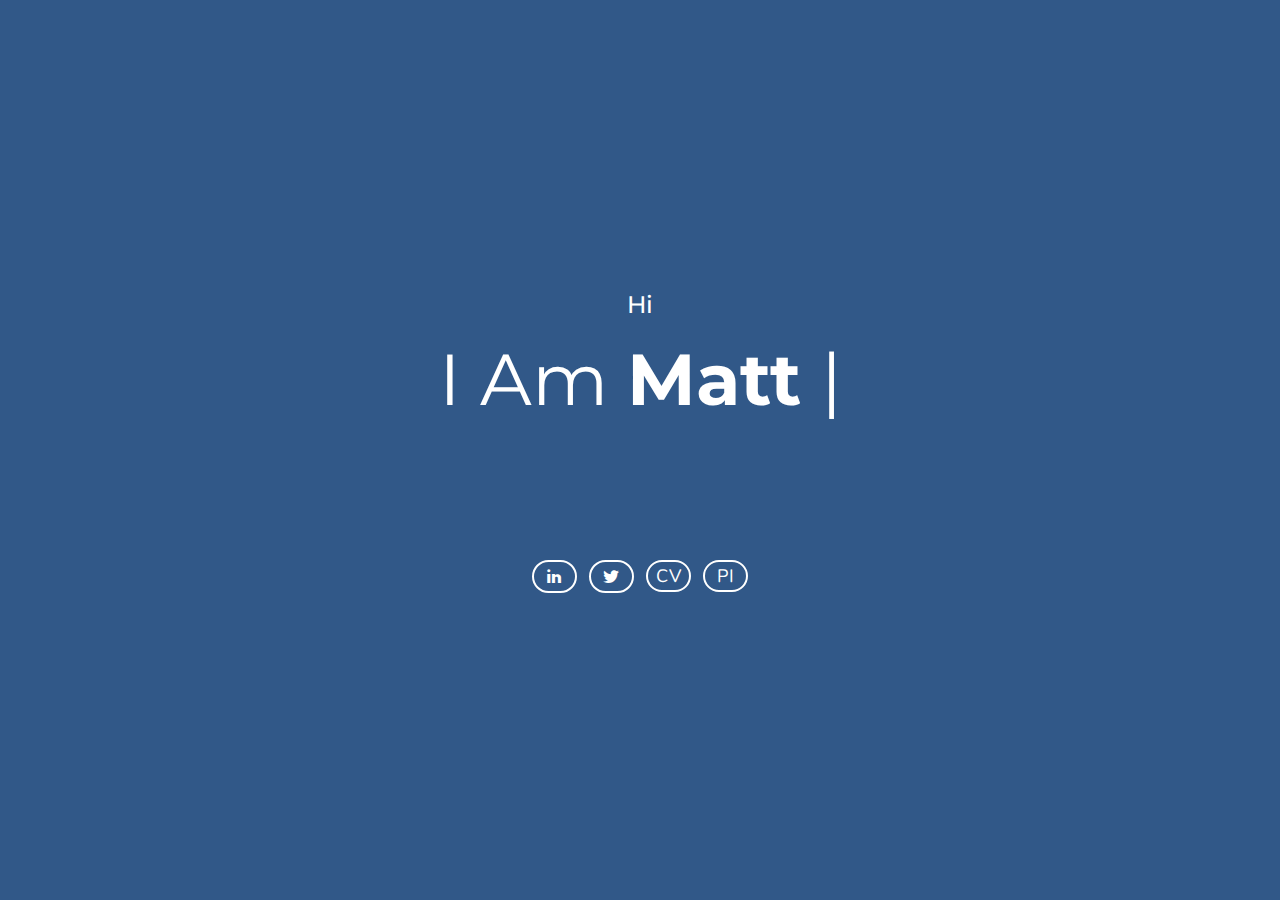
==== commit 43c4984f: "simplifying" ====
--- a/index.html
+++ b/index.html
@@ -55,7 +55,7 @@
                             <div class="col-lg-12">
                                 <div class="text-white text-center">
                                     <h4>Hi</h4>
-                                    <h1 class="header_title mb-0 mt-3" style="height: 200px;">I Am <span class="element font-weight-bold" data-elements="Matt Walters.,an engineer.,Matt Walters.,a builder.,Matt Walters.,a leader."></span></h1>
+                                    <h1 class="header_title mb-0 mt-3" style="height: 200px;">I Am <span class="element font-weight-bold" data-elements="Matt Walters.,an engineer.,a builder.,a leader."></span></h1>
                                     <ul class="social_home list-unstyled text-center pt-4">
                                         <li class="list-inline-item"><a href="https://www.linkedin.com/in/mattwwalters" target="_blank" class="btn btn-outline-custom btn-rounded mt-4" style="padding: 1px 8px 0px 8px;width: 45px; margin-top: 0px !important;"><i class="mdi mdi-linkedin"></i></a></li>
                                         <li class="list-inline-item"><a href="https://twitter.com/mateodelnorte" target="_blank" class="btn btn-outline-custom btn-rounded mt-4" style="padding: 1px 8px 0px 8px;width: 45px; margin-top: 0px !important;"><i class="mdi mdi-twitter"></i></a></li>
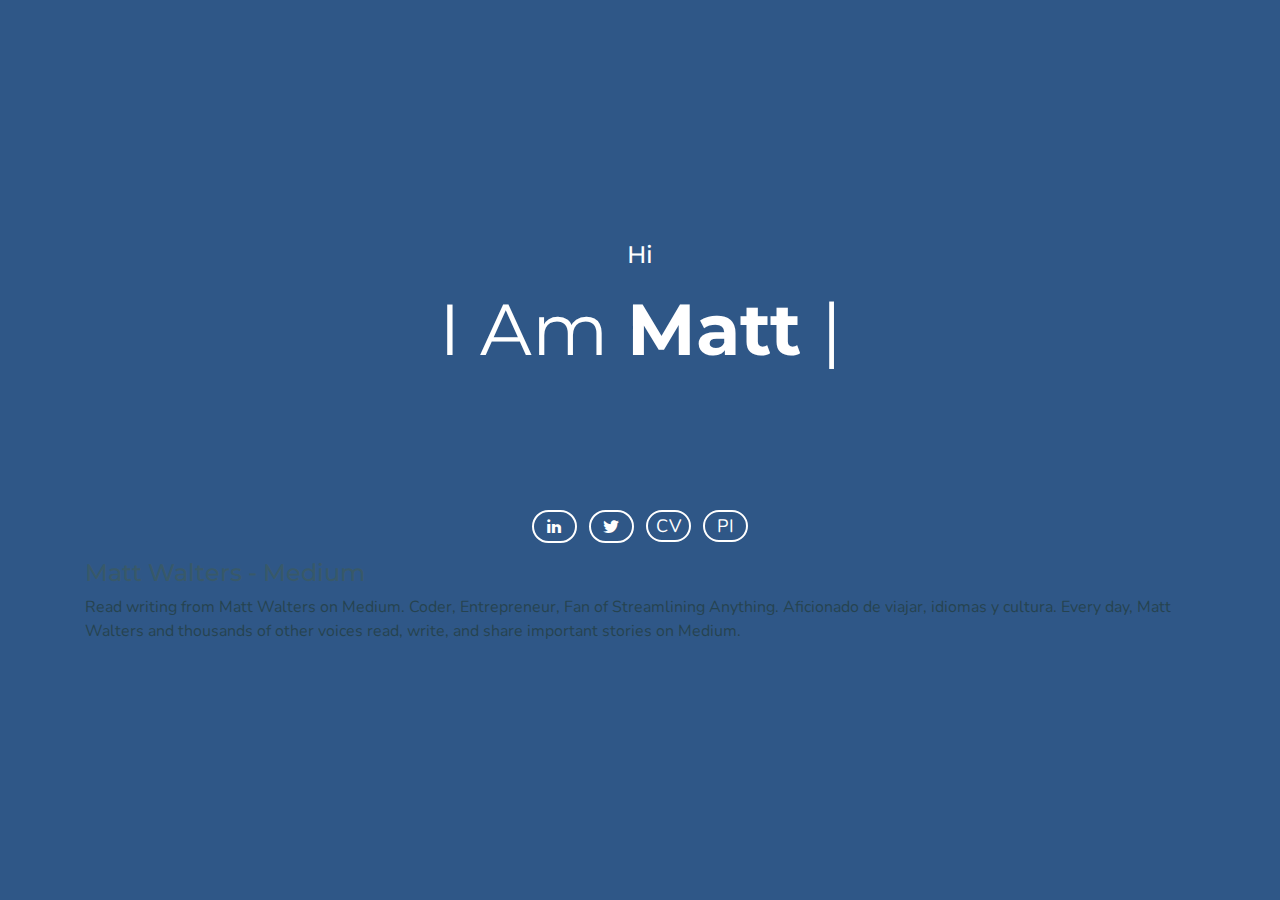
==== commit 3944d85d: "updating twitter" ====
--- a/index.html
+++ b/index.html
@@ -1,105 +1,117 @@
-<!DOCTYPE html>
-<html lang="en">
-
-    <head>
-        <meta charset="UTF-8">
-        <meta name="viewport" content="width=device-width, initial-scale=1">
-        <title>Matt Walters - engineer, builder, leader</title>
-        <meta name="description" content="" />
-        <meta name="keywords" content="" />
-        <meta name="author" content="ThemesBoss" />
-
-        <link rel="shortcut icon" href="images/favicon.ico">
-
-        <!--Bootstrap Css-->
-        <link rel="stylesheet" href="css/bootstrap.min.css" />
-
-        <!-- Materialdesign icons Css -->
-        <link rel="stylesheet" href="css/materialdesignicons.min.css">
-
-        <!-- Mobirise icons Css -->
-        <link rel="stylesheet" href="css/mobiriseicons.css">
-
-        <!-- Magnific-popup -->
-        <link rel="stylesheet" href="css/magnific-popup.css">
-
-        <!-- Animate Css -->
-        <link rel="stylesheet" href="css/animate.min.css">
-
-        <!-- Owl Slider -->
-        <link rel="stylesheet" href="css/owl.carousel.css" />
-        <link rel="stylesheet" href="css/owl.theme.css" />
-        <link rel="stylesheet" href="css/owl.transitions.css" />
-
-        <!-- Custom style Css -->
-        <link rel="stylesheet" href="css/style.css">
-    </head>
-
-    <body>
-
-        <!-- START LOADER -->
-        <div id="preloader">
-            <div id="status">
-                <div class="spinner">Loading...</div>
-            </div>
-        </div>
-        <!-- END LOADER -->
-
-        <!--START HOME-->
-        <section class="home-bg section h-100vh" id="home">
-            <div class="bg-overlay"></div>
-            <div class="home-table">
-                <div class="home-table-center">
-                    <div class="container">
-                        <div class="row justify-content-center">
-                            <div class="col-lg-12">
-                                <div class="text-white text-center">
-                                    <h4>Hi</h4>
-                                    <h1 class="header_title mb-0 mt-3" style="height: 200px;">I Am <span class="element font-weight-bold" data-elements="Matt Walters.,an engineer.,a builder.,a leader."></span></h1>
-                                    <ul class="social_home list-unstyled text-center pt-4">
-                                        <li class="list-inline-item"><a href="https://www.linkedin.com/in/mattwwalters" target="_blank" class="btn btn-outline-custom btn-rounded mt-4" style="padding: 1px 8px 0px 8px;width: 45px; margin-top: 0px !important;"><i class="mdi mdi-linkedin"></i></a></li>
-                                        <li class="list-inline-item"><a href="https://twitter.com/mateodelnorte" target="_blank" class="btn btn-outline-custom btn-rounded mt-4" style="padding: 1px 8px 0px 8px;width: 45px; margin-top: 0px !important;"><i class="mdi mdi-twitter"></i></a></li>
-                                        <li class="list-inline-item">
-                                            <a href="https://www.dropbox.com/s/4vmcyht7adxsnv6/matt-walters-resume.pdf?dl=0" target="_blank" class="btn btn-outline-custom btn-rounded mt-4" style="padding: 1px 8px 0px 8px;width: 45px; margin-top: 0px !important;">CV</a>
-                                        </li>
-                                        <li class="list-inline-item">
-                                            <a href="https://www.dropbox.com/s/i2ods6h8wv91bjf/pi-behavioral-assessment.pdf?dl=0" target="_blank" class="btn btn-outline-custom btn-rounded mt-4" style="padding: 1px 8px 0px 8px;width: 45px; margin-top: 0px !important;">PI</a>
-                                        </li>
-                                    </ul>
-                                </div>
-                            </div>
-                        </div>
-                    </div>
-                </div>
-            </div>
-
-        </section>
-        <!--END HOME-->
-
-        <!-- BACK TO TOP -->
-        <a href="#" class="back_top"> <i class="mbri-arrow-up"> </i> </a>
-
-
-        <!-- JAVASCRIPTS -->
-        <script src="js/jquery.min.js"></script>
-        <script src="js/popper.min.js"></script>
-        <script src="js/bootstrap.min.js"></script>
-        <!--EASING JS-->
-        <script src="js/jquery.easing.min.js"></script>
-        <script src="js/scrollspy.min.js"></script>
-        <!-- TYPED -->
-        <script src="js/typed.js"></script>
-        <!-- MFP JS -->
-        <script src="js/jquery.magnific-popup.min.js"></script>
-        <!--PORTFOLIO FILTER JS-->
-        <script src="js/isotope.js"></script>
-        <!-- CONTACT JS -->
-        <script src="js/contact.js"></script>
-        <!-- OWL CAROUSEL -->
-        <script src="js/owl.carousel.min.js"></script>
-        <!--CUSTOM JS-->
-        <script src="js/custom.js"></script>
-        <script src='https://www.google.com/recaptcha/api.js'></script>
-        
-    </body>
-</html>
+<!DOCTYPE html>
+<html lang="en">
+
+    <head>
+        <meta charset="UTF-8">
+        <meta name="viewport" content="width=device-width, initial-scale=1">
+        <title>Matt Walters - engineer, builder, leader</title>
+        <meta name="description" content="" />
+        <meta name="keywords" content="" />
+        <meta name="author" content="ThemesBoss" />
+
+        <link rel="shortcut icon" href="images/favicon.ico">
+
+        <!--Bootstrap Css-->
+        <link rel="stylesheet" href="css/bootstrap.min.css" />
+
+        <!-- Materialdesign icons Css -->
+        <link rel="stylesheet" href="css/materialdesignicons.min.css">
+
+        <!-- Mobirise icons Css -->
+        <link rel="stylesheet" href="css/mobiriseicons.css">
+
+        <!-- Magnific-popup -->
+        <link rel="stylesheet" href="css/magnific-popup.css">
+
+        <!-- Animate Css -->
+        <link rel="stylesheet" href="css/animate.min.css">
+
+        <!-- Owl Slider -->
+        <link rel="stylesheet" href="css/owl.carousel.css" />
+        <link rel="stylesheet" href="css/owl.theme.css" />
+        <link rel="stylesheet" href="css/owl.transitions.css" />
+
+        <!-- Custom style Css -->
+        <link rel="stylesheet" href="css/style.css">
+    </head>
+
+    <body>
+
+        <!-- START LOADER -->
+        <div id="preloader">
+            <div id="status">
+                <div class="spinner">Loading...</div>
+            </div>
+        </div>
+        <!-- END LOADER -->
+
+        <!--START HOME-->
+        <section class="home-bg section h-100vh" id="home">
+            <div class="bg-overlay"></div>
+            <div class="home-table">
+                <div class="home-table-center">
+                    <div class="container">
+                        <div class="row justify-content-center">
+                            <div class="col-lg-12">
+                                <div class="text-white text-center">
+                                    <h4>Hi</h4>
+                                    <h1 class="header_title mb-0 mt-3" style="height: 200px;">I Am <span class="element font-weight-bold" data-elements="Matt Walters.,an engineer.,a builder.,a leader."></span></h1>
+                                    <ul class="social_home list-unstyled text-center pt-4">
+                                        <li class="list-inline-item"><a href="https://www.linkedin.com/in/mattwwalters" target="_blank" class="btn btn-outline-custom btn-rounded mt-4" style="padding: 1px 8px 0px 8px;width: 45px; margin-top: 0px !important;"><i class="mdi mdi-linkedin"></i></a></li>
+                                        <li class="list-inline-item"><a href="https://twitter.com/iammattwalters" target="_blank" class="btn btn-outline-custom btn-rounded mt-4" style="padding: 1px 8px 0px 8px;width: 45px; margin-top: 0px !important;"><i class="mdi mdi-twitter"></i></a></li>
+                                        <li class="list-inline-item">
+                                            <a href="https://www.dropbox.com/s/4vmcyht7adxsnv6/matt-walters-resume.pdf?dl=0" target="_blank" class="btn btn-outline-custom btn-rounded mt-4" style="padding: 1px 8px 0px 8px;width: 45px; margin-top: 0px !important;">CV</a>
+                                        </li>
+                                        <li class="list-inline-item">
+                                            <a href="https://www.dropbox.com/s/i2ods6h8wv91bjf/pi-behavioral-assessment.pdf?dl=0" target="_blank" class="btn btn-outline-custom btn-rounded mt-4" style="padding: 1px 8px 0px 8px;width: 45px; margin-top: 0px !important;">PI</a>
+                                        </li>
+                                    </ul>
+                                </div>
+                            </div>
+                        </div>
+                        <div>
+                        <blockquote class="embedly-card" data-card-controls="0">
+                            <h4>
+                                <a href="https://medium.com/@iammattwalters">Matt Walters - Medium</a>
+                            </h4>
+                            <p>
+                                Read writing from Matt Walters on Medium. Coder, Entrepreneur, Fan of Streamlining Anything. Aficionado de viajar, idiomas y cultura. 
+                                Every day, Matt Walters and thousands of other voices read, write, and share important stories on Medium.
+                            </p>
+                        </blockquote>
+                        <script async src="http://cdn.embedly.com/widgets/platform.js" charset="UTF-8"></script>
+                        </div>
+                    </div>
+                </div>
+            </div>
+
+        </section>
+        <!--END HOME-->
+
+        <!-- BACK TO TOP -->
+        <a href="#" class="back_top"> <i class="mbri-arrow-up"> </i> </a>
+
+
+        <!-- JAVASCRIPTS -->
+        <script src="js/jquery.min.js"></script>
+        <script src="js/popper.min.js"></script>
+        <script src="js/bootstrap.min.js"></script>
+        <!--EASING JS-->
+        <script src="js/jquery.easing.min.js"></script>
+        <script src="js/scrollspy.min.js"></script>
+        <!-- TYPED -->
+        <script src="js/typed.js"></script>
+        <!-- MFP JS -->
+        <script src="js/jquery.magnific-popup.min.js"></script>
+        <!--PORTFOLIO FILTER JS-->
+        <script src="js/isotope.js"></script>
+        <!-- CONTACT JS -->
+        <script src="js/contact.js"></script>
+        <!-- OWL CAROUSEL -->
+        <script src="js/owl.carousel.min.js"></script>
+        <!--CUSTOM JS-->
+        <script src="js/custom.js"></script>
+        <script src='https://www.google.com/recaptcha/api.js'></script>
+        
+    </body>
+</html>
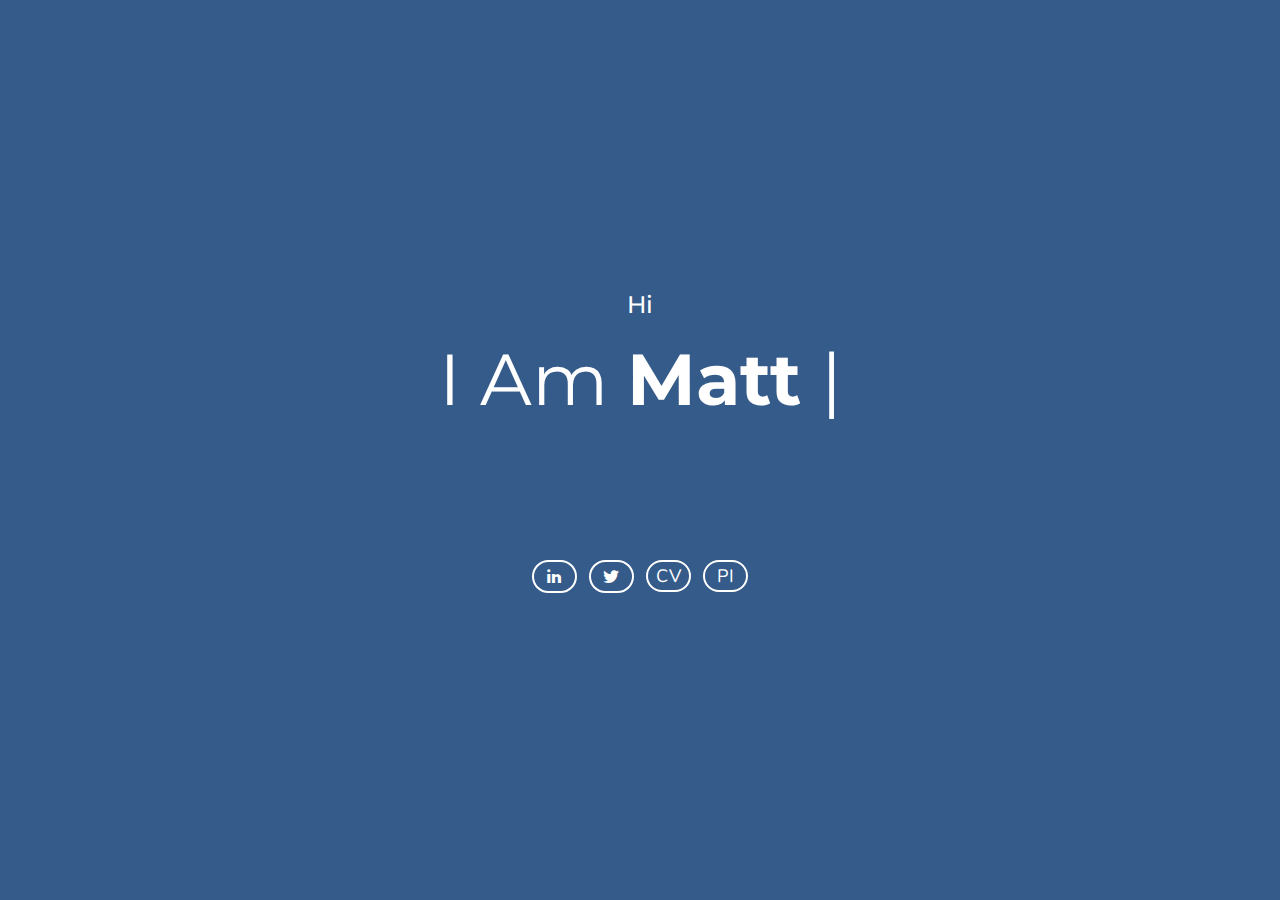
==== commit fdc2d49b: "removing medium crap" ====
--- a/index.html
+++ b/index.html
@@ -70,17 +70,6 @@
                             </div>
                         </div>
                         <div>
-                        <blockquote class="embedly-card" data-card-controls="0">
-                            <h4>
-                                <a href="https://medium.com/@iammattwalters">Matt Walters - Medium</a>
-                            </h4>
-                            <p>
-                                Read writing from Matt Walters on Medium. Coder, Entrepreneur, Fan of Streamlining Anything. Aficionado de viajar, idiomas y cultura. 
-                                Every day, Matt Walters and thousands of other voices read, write, and share important stories on Medium.
-                            </p>
-                        </blockquote>
-                        <script async src="http://cdn.embedly.com/widgets/platform.js" charset="UTF-8"></script>
-                        </div>
                     </div>
                 </div>
             </div>
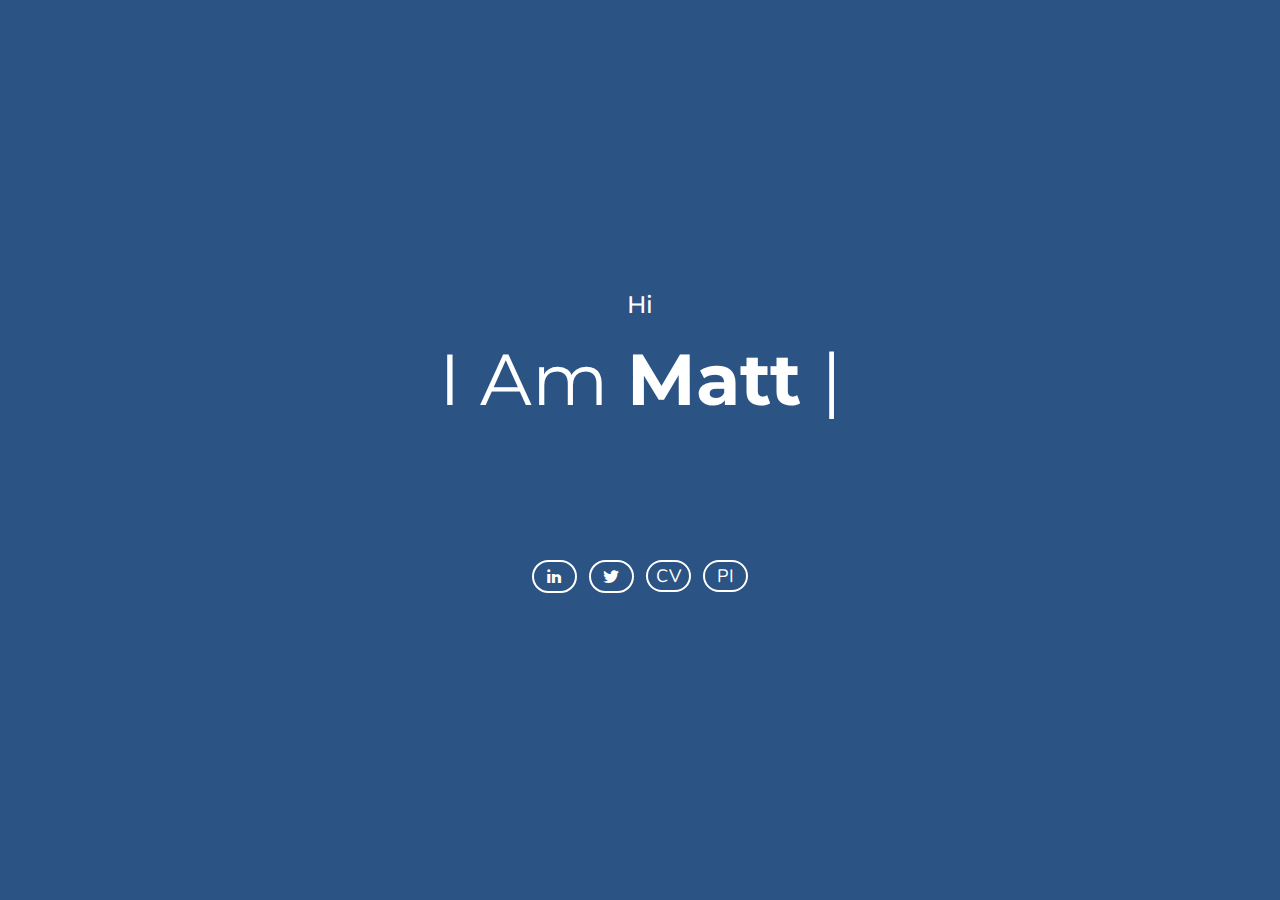
==== commit 7b8b771e: "Update index.html" ====
--- a/index.html
+++ b/index.html
@@ -60,7 +60,7 @@
                                         <li class="list-inline-item"><a href="https://www.linkedin.com/in/mattwwalters" target="_blank" class="btn btn-outline-custom btn-rounded mt-4" style="padding: 1px 8px 0px 8px;width: 45px; margin-top: 0px !important;"><i class="mdi mdi-linkedin"></i></a></li>
                                         <li class="list-inline-item"><a href="https://twitter.com/iammattwalters" target="_blank" class="btn btn-outline-custom btn-rounded mt-4" style="padding: 1px 8px 0px 8px;width: 45px; margin-top: 0px !important;"><i class="mdi mdi-twitter"></i></a></li>
                                         <li class="list-inline-item">
-                                            <a href="https://www.dropbox.com/s/4vmcyht7adxsnv6/matt-walters-resume.pdf?dl=0" target="_blank" class="btn btn-outline-custom btn-rounded mt-4" style="padding: 1px 8px 0px 8px;width: 45px; margin-top: 0px !important;">CV</a>
+                                            <a href="https://www.dropbox.com/s/tp5r4c05shgt9ib/matt-walters-resume.pdf?dl=0" target="_blank" class="btn btn-outline-custom btn-rounded mt-4" style="padding: 1px 8px 0px 8px;width: 45px; margin-top: 0px !important;">CV</a>
                                         </li>
                                         <li class="list-inline-item">
                                             <a href="https://www.dropbox.com/s/i2ods6h8wv91bjf/pi-behavioral-assessment.pdf?dl=0" target="_blank" class="btn btn-outline-custom btn-rounded mt-4" style="padding: 1px 8px 0px 8px;width: 45px; margin-top: 0px !important;">PI</a>
